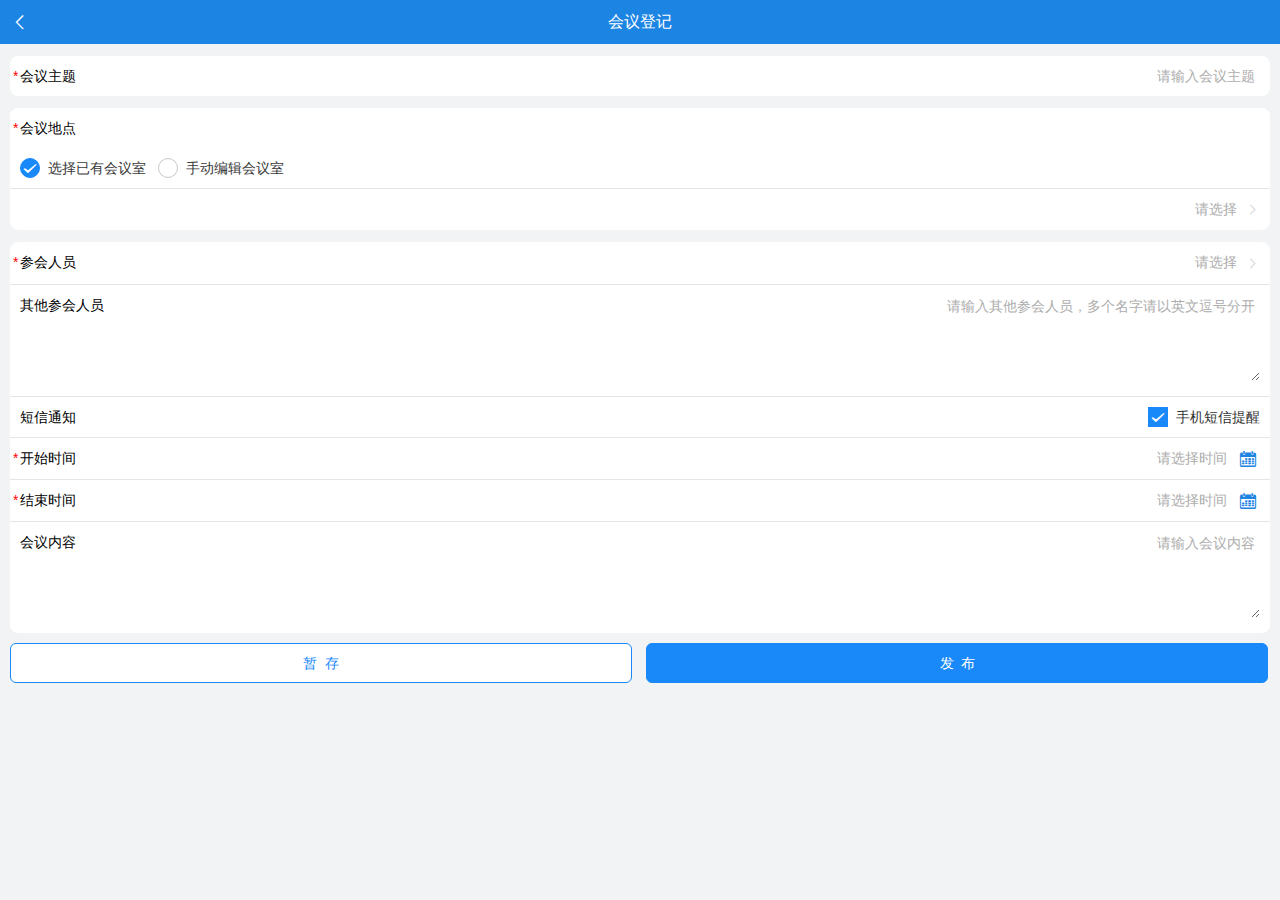
==== index.html @ 4b7d4f48 "." ====
<!DOCTYPE html>
<html lang="en" dir="ltr">

<head>
  <meta charset="UTF-8">
  <title>会议登记</title>
  <meta name="viewport" content="viewport-fit=cover, width=device-width, initial-scale=1.0, minimum-scale=1.0, maximum-scale=1.0, user-scalable=no">
  <meta name="format-detection" content="telephone=no">
  <meta name="msapplication-tap-highlight" content="no">
  <meta name="theme-color" content="#4e8ef7">
  <script type="text/javascript" src="js/jquery-3.1.1.min.js"></script>
  <script type="text/javascript" src="js/vue.js"></script>
  <script type="text/javascript" src="js/vant.min.js"></script>
  <script type="text/javascript" src="js/components.js"></script>
  <link rel="stylesheet" href="css/vant.css" />
  <link rel="stylesheet" href="css/main.css">
  <link rel="stylesheet" href="css/app.css">
  <link rel="stylesheet" href="css/iconfont.css">
  <link rel="stylesheet" href="css/components.css">
</head>

<body>
  <div id="page1">
    <div class="header">
      <div class="nav">
        <div class="nav_btn">
          <span class="iconfont icon-left"></span>
        </div>
        <span>会议登记</span>
      </div>
    </div>
    <div class="content" v-bind:style="{ height: contentHeight }">
      <div class="card">
        <div class="form_item">
          <div class="form_label require">
            <span>会议主题</span>
          </div>
          <div class="form_cot">
            <input v-model="form.title" placeholder="请输入会议主题">
          </div>
        </div>
      </div>
      <div class="card">
        <div class="form_item big">
          <div class="form_label require">
            <span>会议地点</span>
          </div>
          <div class="form_cot">
            <van-radio-group v-model="form.addressType" direction="horizontal">
              <van-radio name="old">选择已有会议室</van-radio>
              <van-radio name="new">手动编辑会议室</van-radio>
            </van-radio-group>
          </div>
        </div>
        <div class="form_item">
          <div class="form_label"></div>
          <div class="form_cot" v-if="form.addressType=='old'">
            <my-select v-model="form.addresss" showicon="true" :options="addresss"></my-select>
          </div>
          <div class="form_cot" v-if="form.addressType=='new'">
            <input v-model="form.addresss" placeholder="请编写会议地点">
          </div>
        </div>
      </div>
      <div class="card">
        <div class="form_item">
          <div class="form_label require">
            <span>参会人员</span>
          </div>
          <div class="form_cot">
            <my-select v-model="form.userlist" showicon="true" multiple="true" :options="users"></my-select>
          </div>
        </div>
        <div class="form_item">
          <div class="form_label">
            <span>其他参会人员</span>
          </div>
          <div class="form_cot">
            <textarea rows="4" placeholder="请输入其他参会人员，多个名字请以英文逗号分开"></textarea>
          </div>
        </div>
        <div class="form_item">
          <div class="form_label">
            <span>短信通知</span>
          </div>
          <div class="form_cot">
            <van-checkbox v-model="form.duanxin" shape="square">手机短信提醒</van-checkbox>
          </div>
        </div>
        <div class="form_item">
          <div class="form_label require">
            <span>开始时间</span>
          </div>
          <div class="form_cot">
            <my-date v-model="form.startTime" :type="'datetime'" showicon="true"></my-date>
          </div>
        </div>
        <div class="form_item">
          <div class="form_label require">
            <span>结束时间</span>
          </div>
          <div class="form_cot">
            <my-date v-model="form.endTime" :type="'datetime'" showicon="true"></my-date>
          </div>
        </div>
        <div class="form_item">
          <div class="form_label">
            <span>会议内容</span>
          </div>
          <div class="form_cot">
            <textarea rows="4" placeholder="请输入会议内容"></textarea>
          </div>
        </div>
      </div>
      <div class="btns_area">
        <van-button plain type="info">暂&nbsp;&nbsp;存</van-button>
        <van-button type="info">发&nbsp;&nbsp;布</van-button>
      </div>
    </div>
  </div>
</body>

</html>
<script>
  var vm = new Vue({
    el: '#page1',
    data: {
      users: [{ label: '马六', value: 4 }, { label: '王五', value: 3 }, { label: '张三', value: 1 }, { label: '李四', value: 2 }],
      addresss: ['会议室1', '会议室2', '会议室3', '会议室4'],
      showTime: false,
      showUser: false,
      timeSelect: '',
      form: {
        title: '',
        showUser: false,
        addressType: 'old',
        addresss: '',
        userlist: '',
        duanxin: true,
        startTime: null,
        endTime: null
      },
      contentHeight: 'auto'
    },
    created: function () {
      setTimeout(() => {
        this.setContentHeight();
      }, 0);
    },
    mounted: function () {
      var inst = this;
      window.onresize = function () {
        inst.setContentHeight();
      }
    },
    methods: {
      setContentHeight: function () { // 设置滑动高度
        var h = $('.header').height();
        this.contentHeight = (document.documentElement.clientHeight - h) + 'px';
      }
    }
  })
</script>

<style scoped>
</style>
---- css/vant.css ----
html{-webkit-tap-highlight-color:transparent}body{margin:0;font-family:-apple-system,BlinkMacSystemFont,'Helvetica Neue',Helvetica,Segoe UI,Arial,Roboto,'PingFang SC',miui,'Hiragino Sans GB','Microsoft Yahei',sans-serif}a{text-decoration:none}button,input,textarea{color:inherit;font:inherit}[class*=van-]:focus,a:focus,button:focus,input:focus,textarea:focus{outline:0}ol,ul{margin:0;padding:0;list-style:none}.van-ellipsis{overflow:hidden;white-space:nowrap;text-overflow:ellipsis}.van-multi-ellipsis--l2{display:-webkit-box;overflow:hidden;text-overflow:ellipsis;-webkit-line-clamp:2;-webkit-box-orient:vertical}.van-multi-ellipsis--l3{display:-webkit-box;overflow:hidden;text-overflow:ellipsis;-webkit-line-clamp:3;-webkit-box-orient:vertical}.van-clearfix::after{display:table;clear:both;content:''}[class*=van-hairline]::after{position:absolute;box-sizing:border-box;content:' ';pointer-events:none;top:-50%;right:-50%;bottom:-50%;left:-50%;border:0 solid #ebedf0;-webkit-transform:scale(.5);transform:scale(.5)}.van-hairline,.van-hairline--bottom,.van-hairline--left,.van-hairline--right,.van-hairline--surround,.van-hairline--top,.van-hairline--top-bottom{position:relative}.van-hairline--top::after{border-top-width:1px}.van-hairline--left::after{border-left-width:1px}.van-hairline--right::after{border-right-width:1px}.van-hairline--bottom::after{border-bottom-width:1px}.van-hairline--top-bottom::after,.van-hairline-unset--top-bottom::after{border-width:1px 0}.van-hairline--surround::after{border-width:1px}@-webkit-keyframes van-slide-up-enter{from{-webkit-transform:translate3d(0,100%,0);transform:translate3d(0,100%,0)}}@keyframes van-slide-up-enter{from{-webkit-transform:translate3d(0,100%,0);transform:translate3d(0,100%,0)}}@-webkit-keyframes van-slide-up-leave{to{-webkit-transform:translate3d(0,100%,0);transform:translate3d(0,100%,0)}}@keyframes van-slide-up-leave{to{-webkit-transform:translate3d(0,100%,0);transform:translate3d(0,100%,0)}}@-webkit-keyframes van-slide-down-enter{from{-webkit-transform:translate3d(0,-100%,0);transform:translate3d(0,-100%,0)}}@keyframes van-slide-down-enter{from{-webkit-transform:translate3d(0,-100%,0);transform:translate3d(0,-100%,0)}}@-webkit-keyframes van-slide-down-leave{to{-webkit-transform:translate3d(0,-100%,0);transform:translate3d(0,-100%,0)}}@keyframes van-slide-down-leave{to{-webkit-transform:translate3d(0,-100%,0);transform:translate3d(0,-100%,0)}}@-webkit-keyframes van-slide-left-enter{from{-webkit-transform:translate3d(-100%,0,0);transform:translate3d(-100%,0,0)}}@keyframes van-slide-left-enter{from{-webkit-transform:translate3d(-100%,0,0);transform:translate3d(-100%,0,0)}}@-webkit-keyframes van-slide-left-leave{to{-webkit-transform:translate3d(-100%,0,0);transform:translate3d(-100%,0,0)}}@keyframes van-slide-left-leave{to{-webkit-transform:translate3d(-100%,0,0);transform:translate3d(-100%,0,0)}}@-webkit-keyframes van-slide-right-enter{from{-webkit-transform:translate3d(100%,0,0);transform:translate3d(100%,0,0)}}@keyframes van-slide-right-enter{from{-webkit-transform:translate3d(100%,0,0);transform:translate3d(100%,0,0)}}@-webkit-keyframes van-slide-right-leave{to{-webkit-transform:translate3d(100%,0,0);transform:translate3d(100%,0,0)}}@keyframes van-slide-right-leave{to{-webkit-transform:translate3d(100%,0,0);transform:translate3d(100%,0,0)}}@-webkit-keyframes van-fade-in{from{opacity:0}to{opacity:1}}@keyframes van-fade-in{from{opacity:0}to{opacity:1}}@-webkit-keyframes van-fade-out{from{opacity:1}to{opacity:0}}@keyframes van-fade-out{from{opacity:1}to{opacity:0}}@-webkit-keyframes van-rotate{from{-webkit-transform:rotate(0);transform:rotate(0)}to{-webkit-transform:rotate(360deg);transform:rotate(360deg)}}@keyframes van-rotate{from{-webkit-transform:rotate(0);transform:rotate(0)}to{-webkit-transform:rotate(360deg);transform:rotate(360deg)}}.van-fade-enter-active{-webkit-animation:.3s van-fade-in both ease-out;animation:.3s van-fade-in both ease-out}.van-fade-leave-active{-webkit-animation:.3s van-fade-out both ease-in;animation:.3s van-fade-out both ease-in}.van-slide-up-enter-active{-webkit-animation:van-slide-up-enter .3s both ease-out;animation:van-slide-up-enter .3s both ease-out}.van-slide-up-leave-active{-webkit-animation:van-slide-up-leave .3s both ease-in;animation:van-slide-up-leave .3s both ease-in}.van-slide-down-enter-active{-webkit-animation:van-slide-down-enter .3s both ease-out;animation:van-slide-down-enter .3s both ease-out}.van-slide-down-leave-active{-webkit-animation:van-slide-down-leave .3s both ease-in;animation:van-slide-down-leave .3s both ease-in}.van-slide-left-enter-active{-webkit-animation:van-slide-left-enter .3s both ease-out;animation:van-slide-left-enter .3s both ease-out}.van-slide-left-leave-active{-webkit-animation:van-slide-left-leave .3s both ease-in;animation:van-slide-left-leave .3s both ease-in}.van-slide-right-enter-active{-webkit-animation:van-slide-right-enter .3s both ease-out;animation:van-slide-right-enter .3s both ease-out}.van-slide-right-leave-active{-webkit-animation:van-slide-right-leave .3s both ease-in;animation:van-slide-right-leave .3s both ease-in}.van-overlay{position:fixed;top:0;left:0;z-index:1;width:100%;height:100%;background-color:rgba(0,0,0,.7)}.van-info{position:absolute;top:0;right:0;box-sizing:border-box;min-width:16px;padding:0 3px;color:#fff;font-weight:500;font-size:12px;font-family:-apple-system-font,Helvetica Neue,Arial,sans-serif;line-height:1.2;text-align:center;background-color:#ee0a24;border:1px solid #fff;border-radius:16px;-webkit-transform:translate(50%,-50%);transform:translate(50%,-50%);-webkit-transform-origin:100%;transform-origin:100%}.van-info--dot{width:8px;min-width:0;height:8px;background-color:#ee0a24;border-radius:100%}.van-sidebar-item{position:relative;display:block;box-sizing:border-box;padding:20px 12px;overflow:hidden;color:#323233;font-size:14px;line-height:20px;background-color:#f7f8fa;cursor:pointer;-webkit-user-select:none;user-select:none}.van-sidebar-item:active{background-color:#f2f3f5}.van-sidebar-item__text{position:relative;display:inline-block;word-break:break-all}.van-sidebar-item:not(:last-child)::after{border-bottom-width:1px}.van-sidebar-item--select{color:#323233;font-weight:500}.van-sidebar-item--select,.van-sidebar-item--select:active{background-color:#fff}.van-sidebar-item--select::before{position:absolute;top:50%;left:0;width:4px;height:16px;background-color:#ee0a24;-webkit-transform:translateY(-50%);transform:translateY(-50%);content:''}.van-sidebar-item--disabled{color:#c8c9cc;cursor:not-allowed}.van-sidebar-item--disabled:active{background-color:#f7f8fa}@font-face{font-weight:400;font-family:vant-icon;font-style:normal;font-display:auto;src:url([data-uri]) format('woff2'),url(https://img.yzcdn.cn/vant/vant-icon-84f687.woff) format('woff'),url(https://img.yzcdn.cn/vant/vant-icon-84f687.ttf) format('truetype')}.van-icon{position:relative;display:inline-block;font:normal normal normal 14px/1 vant-icon;font-size:inherit;text-rendering:auto;-webkit-font-smoothing:antialiased}.van-icon::before{display:inline-block}.van-icon-add-o::before{content:'\F000'}.van-icon-add-square::before{content:'\F001'}.van-icon-add::before{content:'\F002'}.van-icon-after-sale::before{content:'\F003'}.van-icon-aim::before{content:'\F004'}.van-icon-alipay::before{content:'\F005'}.van-icon-apps-o::before{content:'\F006'}.van-icon-arrow-down::before{content:'\F007'}.van-icon-arrow-left::before{content:'\F008'}.van-icon-arrow-up::before{content:'\F009'}.van-icon-arrow::before{content:'\F00A'}.van-icon-ascending::before{content:'\F00B'}.van-icon-audio::before{content:'\F00C'}.van-icon-award-o::before{content:'\F00D'}.van-icon-award::before{content:'\F00E'}.van-icon-back-top::before{content:'\F0E6'}.van-icon-bag-o::before{content:'\F00F'}.van-icon-bag::before{content:'\F010'}.van-icon-balance-list-o::before{content:'\F011'}.van-icon-balance-list::before{content:'\F012'}.van-icon-balance-o::before{content:'\F013'}.van-icon-balance-pay::before{content:'\F014'}.van-icon-bar-chart-o::before{content:'\F015'}.van-icon-bars::before{content:'\F016'}.van-icon-bell::before{content:'\F017'}.van-icon-bill-o::before{content:'\F018'}.van-icon-bill::before{content:'\F019'}.van-icon-birthday-cake-o::before{content:'\F01A'}.van-icon-bookmark-o::before{content:'\F01B'}.van-icon-bookmark::before{content:'\F01C'}.van-icon-browsing-history-o::before{content:'\F01D'}.van-icon-browsing-history::before{content:'\F01E'}.van-icon-brush-o::before{content:'\F01F'}.van-icon-bulb-o::before{content:'\F020'}.van-icon-bullhorn-o::before{content:'\F021'}.van-icon-calendar-o::before{content:'\F022'}.van-icon-card::before{content:'\F023'}.van-icon-cart-circle-o::before{content:'\F024'}.van-icon-cart-circle::before{content:'\F025'}.van-icon-cart-o::before{content:'\F026'}.van-icon-cart::before{content:'\F027'}.van-icon-cash-back-record::before{content:'\F028'}.van-icon-cash-on-deliver::before{content:'\F029'}.van-icon-cashier-o::before{content:'\F02A'}.van-icon-certificate::before{content:'\F02B'}.van-icon-chart-trending-o::before{content:'\F02C'}.van-icon-chat-o::before{content:'\F02D'}.van-icon-chat::before{content:'\F02E'}.van-icon-checked::before{content:'\F02F'}.van-icon-circle::before{content:'\F030'}.van-icon-clear::before{content:'\F031'}.van-icon-clock-o::before{content:'\F032'}.van-icon-clock::before{content:'\F033'}.van-icon-close::before{content:'\F034'}.van-icon-closed-eye::before{content:'\F035'}.van-icon-cluster-o::before{content:'\F036'}.van-icon-cluster::before{content:'\F037'}.van-icon-column::before{content:'\F038'}.van-icon-comment-circle-o::before{content:'\F039'}.van-icon-comment-circle::before{content:'\F03A'}.van-icon-comment-o::before{content:'\F03B'}.van-icon-comment::before{content:'\F03C'}.van-icon-completed::before{content:'\F03D'}.van-icon-contact::before{content:'\F03E'}.van-icon-coupon-o::before{content:'\F03F'}.van-icon-coupon::before{content:'\F040'}.van-icon-credit-pay::before{content:'\F041'}.van-icon-cross::before{content:'\F042'}.van-icon-debit-pay::before{content:'\F043'}.van-icon-delete-o::before{content:'\F0E9'}.van-icon-delete::before{content:'\F044'}.van-icon-descending::before{content:'\F045'}.van-icon-description::before{content:'\F046'}.van-icon-desktop-o::before{content:'\F047'}.van-icon-diamond-o::before{content:'\F048'}.van-icon-diamond::before{content:'\F049'}.van-icon-discount::before{content:'\F04A'}.van-icon-down::before{content:'\F04B'}.van-icon-ecard-pay::before{content:'\F04C'}.van-icon-edit::before{content:'\F04D'}.van-icon-ellipsis::before{content:'\F04E'}.van-icon-empty::before{content:'\F04F'}.van-icon-enlarge::before{content:'\F0E4'}.van-icon-envelop-o::before{content:'\F050'}.van-icon-exchange::before{content:'\F051'}.van-icon-expand-o::before{content:'\F052'}.van-icon-expand::before{content:'\F053'}.van-icon-eye-o::before{content:'\F054'}.van-icon-eye::before{content:'\F055'}.van-icon-fail::before{content:'\F056'}.van-icon-failure::before{content:'\F057'}.van-icon-filter-o::before{content:'\F058'}.van-icon-fire-o::before{content:'\F059'}.van-icon-fire::before{content:'\F05A'}.van-icon-flag-o::before{content:'\F05B'}.van-icon-flower-o::before{content:'\F05C'}.van-icon-font-o::before{content:'\F0EC'}.van-icon-font::before{content:'\F0EB'}.van-icon-free-postage::before{content:'\F05D'}.van-icon-friends-o::before{content:'\F05E'}.van-icon-friends::before{content:'\F05F'}.van-icon-gem-o::before{content:'\F060'}.van-icon-gem::before{content:'\F061'}.van-icon-gift-card-o::before{content:'\F062'}.van-icon-gift-card::before{content:'\F063'}.van-icon-gift-o::before{content:'\F064'}.van-icon-gift::before{content:'\F065'}.van-icon-gold-coin-o::before{content:'\F066'}.van-icon-gold-coin::before{content:'\F067'}.van-icon-good-job-o::before{content:'\F068'}.van-icon-good-job::before{content:'\F069'}.van-icon-goods-collect-o::before{content:'\F06A'}.van-icon-goods-collect::before{content:'\F06B'}.van-icon-graphic::before{content:'\F06C'}.van-icon-home-o::before{content:'\F06D'}.van-icon-hot-o::before{content:'\F06E'}.van-icon-hot-sale-o::before{content:'\F06F'}.van-icon-hot-sale::before{content:'\F070'}.van-icon-hot::before{content:'\F071'}.van-icon-hotel-o::before{content:'\F072'}.van-icon-idcard::before{content:'\F073'}.van-icon-info-o::before{content:'\F074'}.van-icon-info::before{content:'\F075'}.van-icon-invition::before{content:'\F076'}.van-icon-label-o::before{content:'\F077'}.van-icon-label::before{content:'\F078'}.van-icon-like-o::before{content:'\F079'}.van-icon-like::before{content:'\F07A'}.van-icon-live::before{content:'\F07B'}.van-icon-location-o::before{content:'\F07C'}.van-icon-location::before{content:'\F07D'}.van-icon-lock::before{content:'\F07E'}.van-icon-logistics::before{content:'\F07F'}.van-icon-manager-o::before{content:'\F080'}.van-icon-manager::before{content:'\F081'}.van-icon-map-marked::before{content:'\F082'}.van-icon-medal-o::before{content:'\F083'}.van-icon-medal::before{content:'\F084'}.van-icon-minus::before{content:'\F0E8'}.van-icon-more-o::before{content:'\F085'}.van-icon-more::before{content:'\F086'}.van-icon-music-o::before{content:'\F087'}.van-icon-music::before{content:'\F088'}.van-icon-new-arrival-o::before{content:'\F089'}.van-icon-new-arrival::before{content:'\F08A'}.van-icon-new-o::before{content:'\F08B'}.van-icon-new::before{content:'\F08C'}.van-icon-newspaper-o::before{content:'\F08D'}.van-icon-notes-o::before{content:'\F08E'}.van-icon-orders-o::before{content:'\F08F'}.van-icon-other-pay::before{content:'\F090'}.van-icon-paid::before{content:'\F091'}.van-icon-passed::before{content:'\F092'}.van-icon-pause-circle-o::before{content:'\F093'}.van-icon-pause-circle::before{content:'\F094'}.van-icon-pause::before{content:'\F095'}.van-icon-peer-pay::before{content:'\F096'}.van-icon-pending-payment::before{content:'\F097'}.van-icon-phone-circle-o::before{content:'\F098'}.van-icon-phone-circle::before{content:'\F099'}.van-icon-phone-o::before{content:'\F09A'}.van-icon-phone::before{content:'\F09B'}.van-icon-photo-fail::before{content:'\F0E5'}.van-icon-photo-o::before{content:'\F09C'}.van-icon-photo::before{content:'\F09D'}.van-icon-photograph::before{content:'\F09E'}.van-icon-play-circle-o::before{content:'\F09F'}.van-icon-play-circle::before{content:'\F0A0'}.van-icon-play::before{content:'\F0A1'}.van-icon-plus::before{content:'\F0A2'}.van-icon-point-gift-o::before{content:'\F0A3'}.van-icon-point-gift::before{content:'\F0A4'}.van-icon-points::before{content:'\F0A5'}.van-icon-printer::before{content:'\F0A6'}.van-icon-qr-invalid::before{content:'\F0A7'}.van-icon-qr::before{content:'\F0A8'}.van-icon-question-o::before{content:'\F0A9'}.van-icon-question::before{content:'\F0AA'}.van-icon-records::before{content:'\F0AB'}.van-icon-refund-o::before{content:'\F0AC'}.van-icon-replay::before{content:'\F0AD'}.van-icon-revoke::before{content:'\F0ED'}.van-icon-scan::before{content:'\F0AE'}.van-icon-search::before{content:'\F0AF'}.van-icon-send-gift-o::before{content:'\F0B0'}.van-icon-send-gift::before{content:'\F0B1'}.van-icon-service-o::before{content:'\F0B2'}.van-icon-service::before{content:'\F0B3'}.van-icon-setting-o::before{content:'\F0B4'}.van-icon-setting::before{content:'\F0B5'}.van-icon-share-o::before{content:'\F0E7'}.van-icon-share::before{content:'\F0B6'}.van-icon-shop-collect-o::before{content:'\F0B7'}.van-icon-shop-collect::before{content:'\F0B8'}.van-icon-shop-o::before{content:'\F0B9'}.van-icon-shop::before{content:'\F0BA'}.van-icon-shopping-cart-o::before{content:'\F0BB'}.van-icon-shopping-cart::before{content:'\F0BC'}.van-icon-shrink::before{content:'\F0BD'}.van-icon-sign::before{content:'\F0BE'}.van-icon-smile-comment-o::before{content:'\F0BF'}.van-icon-smile-comment::before{content:'\F0C0'}.van-icon-smile-o::before{content:'\F0C1'}.van-icon-smile::before{content:'\F0C2'}.van-icon-sort::before{content:'\F0EA'}.van-icon-star-o::before{content:'\F0C3'}.van-icon-star::before{content:'\F0C4'}.van-icon-stop-circle-o::before{content:'\F0C5'}.van-icon-stop-circle::before{content:'\F0C6'}.van-icon-stop::before{content:'\F0C7'}.van-icon-success::before{content:'\F0C8'}.van-icon-thumb-circle-o::before{content:'\F0C9'}.van-icon-thumb-circle::before{content:'\F0CA'}.van-icon-todo-list-o::before{content:'\F0CB'}.van-icon-todo-list::before{content:'\F0CC'}.van-icon-tosend::before{content:'\F0CD'}.van-icon-tv-o::before{content:'\F0CE'}.van-icon-umbrella-circle::before{content:'\F0CF'}.van-icon-underway-o::before{content:'\F0D0'}.van-icon-underway::before{content:'\F0D1'}.van-icon-upgrade::before{content:'\F0D2'}.van-icon-user-circle-o::before{content:'\F0D3'}.van-icon-user-o::before{content:'\F0D4'}.van-icon-video-o::before{content:'\F0D5'}.van-icon-video::before{content:'\F0D6'}.van-icon-vip-card-o::before{content:'\F0D7'}.van-icon-vip-card::before{content:'\F0D8'}.van-icon-volume-o::before{content:'\F0D9'}.van-icon-volume::before{content:'\F0DA'}.van-icon-wap-home-o::before{content:'\F0DB'}.van-icon-wap-home::before{content:'\F0DC'}.van-icon-wap-nav::before{content:'\F0DD'}.van-icon-warn-o::before{content:'\F0DE'}.van-icon-warning-o::before{content:'\F0DF'}.van-icon-warning::before{content:'\F0E0'}.van-icon-weapp-nav::before{content:'\F0E1'}.van-icon-wechat::before{content:'\F0E2'}.van-icon-youzan-shield::before{content:'\F0E3'}.van-icon__image{width:1em;height:1em;object-fit:contain}.van-tabbar-item{display:-webkit-box;display:-webkit-flex;display:flex;-webkit-box-flex:1;-webkit-flex:1;flex:1;-webkit-box-orient:vertical;-webkit-box-direction:normal;-webkit-flex-direction:column;flex-direction:column;-webkit-box-align:center;-webkit-align-items:center;align-items:center;-webkit-box-pack:center;-webkit-justify-content:center;justify-content:center;color:#646566;font-size:12px;line-height:1;cursor:pointer}.van-tabbar-item__icon{position:relative;margin-bottom:4px;font-size:22px}.van-tabbar-item__icon .van-icon{display:block}.van-tabbar-item__icon img{display:block;height:20px}.van-tabbar-item--active{color:#1989fa;background-color:#fff}.van-tabbar-item .van-info{margin-top:4px}.van-step{position:relative;-webkit-box-flex:1;-webkit-flex:1;flex:1;color:#969799;font-size:14px}.van-step__circle{display:block;width:5px;height:5px;background-color:#969799;border-radius:50%}.van-step__line{position:absolute;background-color:#ebedf0;-webkit-transition:background-color .3s;transition:background-color .3s}.van-step--horizontal{float:left}.van-step--horizontal:first-child .van-step__title{margin-left:0;-webkit-transform:none;transform:none}.van-step--horizontal:last-child{position:absolute;right:1px;width:auto}.van-step--horizontal:last-child .van-step__title{margin-left:0;-webkit-transform:none;transform:none}.van-step--horizontal:last-child .van-step__circle-container{right:-9px;left:auto}.van-step--horizontal .van-step__circle-container{position:absolute;top:30px;left:-8px;z-index:1;padding:0 8px;background-color:#fff;-webkit-transform:translateY(-50%);transform:translateY(-50%)}.van-step--horizontal .van-step__title{display:inline-block;margin-left:3px;font-size:12px;-webkit-transform:translateX(-50%);transform:translateX(-50%)}@media (max-width:321px){.van-step--horizontal .van-step__title{font-size:11px}}.van-step--horizontal .van-step__line{top:30px;left:0;width:100%;height:1px}.van-step--horizontal .van-step__icon{display:block;font-size:12px}.van-step--horizontal .van-step--process{color:#323233}.van-step--vertical{display:block;float:none;padding:10px 10px 10px 0;line-height:18px}.van-step--vertical:not(:last-child)::after{border-bottom-width:1px}.van-step--vertical:first-child::before{position:absolute;top:0;left:-15px;z-index:1;width:1px;height:20px;background-color:#fff;content:''}.van-step--vertical .van-step__circle-container{position:absolute;top:19px;left:-15px;z-index:2;font-size:12px;line-height:1;-webkit-transform:translate(-50%,-50%);transform:translate(-50%,-50%)}.van-step--vertical .van-step__line{top:16px;left:-15px;width:1px;height:100%}.van-step:last-child .van-step__line{width:0}.van-step--finish{color:#323233}.van-step--finish .van-step__circle,.van-step--finish .van-step__line{background-color:#07c160}.van-step__icon,.van-step__title{-webkit-transition:color .3s;transition:color .3s}.van-step__icon--active,.van-step__title--active{color:#07c160}.van-rate{display:-webkit-inline-box;display:-webkit-inline-flex;display:inline-flex;cursor:pointer;-webkit-user-select:none;user-select:none}.van-rate__item{position:relative}.van-rate__item:not(:last-child){padding-right:4px}.van-rate__icon{display:block;width:1em;color:#c8c9cc;font-size:20px}.van-rate__icon--half{position:absolute;top:0;left:0;width:.5em;overflow:hidden}.van-rate__icon--full{color:#ee0a24}.van-rate__icon--disabled{color:#c8c9cc}.van-rate--disabled{cursor:not-allowed}.van-rate--readonly{cursor:default}.van-notice-bar{position:relative;display:-webkit-box;display:-webkit-flex;display:flex;-webkit-box-align:center;-webkit-align-items:center;align-items:center;height:40px;padding:0 16px;color:#ed6a0c;font-size:14px;line-height:24px;background-color:#fffbe8}.van-notice-bar__left-icon,.van-notice-bar__right-icon{min-width:24px;font-size:16px}.van-notice-bar__right-icon{text-align:right;cursor:pointer}.van-notice-bar__wrap{position:relative;display:-webkit-box;display:-webkit-flex;display:flex;-webkit-box-flex:1;-webkit-flex:1;flex:1;-webkit-box-align:center;-webkit-align-items:center;align-items:center;height:100%;overflow:hidden}.van-notice-bar__content{position:absolute;white-space:nowrap;-webkit-transition-timing-function:linear;transition-timing-function:linear}.van-notice-bar__content.van-ellipsis{max-width:100%}.van-notice-bar--wrapable{height:auto;padding:8px 16px}.van-notice-bar--wrapable .van-notice-bar__wrap{height:auto}.van-notice-bar--wrapable .van-notice-bar__content{position:relative;white-space:normal;word-wrap:break-word}.van-nav-bar{position:relative;z-index:1;line-height:22px;text-align:center;background-color:#fff;-webkit-user-select:none;user-select:none}.van-nav-bar--fixed{position:fixed;top:0;left:0;width:100%}.van-nav-bar--safe-area-inset-top{padding-top:constant(safe-area-inset-top);padding-top:env(safe-area-inset-top)}.van-nav-bar .van-icon{color:#1989fa}.van-nav-bar__content{position:relative;display:-webkit-box;display:-webkit-flex;display:flex;-webkit-box-align:center;-webkit-align-items:center;align-items:center;height:46px}.van-nav-bar__arrow{margin-right:4px;font-size:16px}.van-nav-bar__title{max-width:60%;margin:0 auto;color:#323233;font-weight:500;font-size:16px}.van-nav-bar__left,.van-nav-bar__right{position:absolute;top:0;bottom:0;display:-webkit-box;display:-webkit-flex;display:flex;-webkit-box-align:center;-webkit-align-items:center;align-items:center;padding:0 16px;font-size:14px;cursor:pointer}.van-nav-bar__left:active,.van-nav-bar__right:active{opacity:.7}.van-nav-bar__left{left:0}.van-nav-bar__right{right:0}.van-nav-bar__text{color:#1989fa}.van-grid-item{position:relative;box-sizing:border-box}.van-grid-item--square{height:0}.van-grid-item__icon{font-size:28px}.van-grid-item__icon-wrapper{position:relative}.van-grid-item__text{color:#646566;font-size:12px;line-height:1.5;word-break:break-all}.van-grid-item__icon+.van-grid-item__text{margin-top:8px}.van-grid-item__content{display:-webkit-box;display:-webkit-flex;display:flex;-webkit-box-orient:vertical;-webkit-box-direction:normal;-webkit-flex-direction:column;flex-direction:column;box-sizing:border-box;height:100%;padding:16px 8px;background-color:#fff}.van-grid-item__content::after{z-index:1;border-width:0 1px 1px 0}.van-grid-item__content--square{position:absolute;top:0;right:0;left:0}.van-grid-item__content--center{-webkit-box-align:center;-webkit-align-items:center;align-items:center;-webkit-box-pack:center;-webkit-justify-content:center;justify-content:center}.van-grid-item__content--horizontal{-webkit-box-orient:horizontal;-webkit-box-direction:normal;-webkit-flex-direction:row;flex-direction:row}.van-grid-item__content--horizontal .van-grid-item__icon+.van-grid-item__text{margin-top:0;margin-left:8px}.van-grid-item__content--surround::after{border-width:1px}.van-grid-item__content--clickable{cursor:pointer}.van-grid-item__content--clickable:active{background-color:#f2f3f5}.van-goods-action-icon{display:-webkit-box;display:-webkit-flex;display:flex;-webkit-box-orient:vertical;-webkit-box-direction:normal;-webkit-flex-direction:column;flex-direction:column;-webkit-box-pack:center;-webkit-justify-content:center;justify-content:center;min-width:48px;height:100%;color:#646566;font-size:10px;line-height:1;text-align:center;background-color:#fff;cursor:pointer}.van-goods-action-icon:active{background-color:#f2f3f5}.van-goods-action-icon__icon{position:relative;width:1em;margin:0 auto 5px;color:#323233;font-size:18px}.van-checkbox{display:-webkit-box;display:-webkit-flex;display:flex;-webkit-box-align:center;-webkit-align-items:center;align-items:center;overflow:hidden;cursor:pointer;-webkit-user-select:none;user-select:none}.van-checkbox--disabled{cursor:not-allowed}.van-checkbox--label-disabled{cursor:default}.van-checkbox--horizontal{margin-right:12px}.van-checkbox__icon{-webkit-box-flex:0;-webkit-flex:none;flex:none;height:1em;font-size:20px;line-height:1em;cursor:pointer}.van-checkbox__icon .van-icon{display:block;box-sizing:border-box;width:1.25em;height:1.25em;color:transparent;font-size:.8em;line-height:1.25;text-align:center;border:1px solid #c8c9cc;-webkit-transition-duration:.2s;transition-duration:.2s;-webkit-transition-property:color,border-color,background-color;transition-property:color,border-color,background-color}.van-checkbox__icon--round .van-icon{border-radius:100%}.van-checkbox__icon--checked .van-icon{color:#fff;background-color:#1989fa;border-color:#1989fa}.van-checkbox__icon--disabled{cursor:not-allowed}.van-checkbox__icon--disabled .van-icon{background-color:#ebedf0;border-color:#c8c9cc}.van-checkbox__icon--disabled.van-checkbox__icon--checked .van-icon{color:#c8c9cc}.van-checkbox__label{margin-left:8px;color:#323233;line-height:20px}.van-checkbox__label--left{margin:0 8px 0 0}.van-checkbox__label--disabled{color:#c8c9cc}.van-coupon{margin:0 12px 12px;overflow:hidden;background-color:#fff;border-radius:8px;box-shadow:0 0 4px rgba(0,0,0,.1)}.van-coupon:active{background-color:#f2f3f5}.van-coupon__content{display:-webkit-box;display:-webkit-flex;display:flex;-webkit-box-align:center;-webkit-align-items:center;align-items:center;box-sizing:border-box;min-height:84px;padding:14px 0;color:#323233}.van-coupon__head{position:relative;min-width:96px;padding:0 8px;color:#ee0a24;text-align:center}.van-coupon__amount,.van-coupon__condition,.van-coupon__name,.van-coupon__valid{overflow:hidden;white-space:nowrap;text-overflow:ellipsis}.van-coupon__amount{margin-bottom:6px;font-weight:500;font-size:30px;overflow:hidden;white-space:nowrap;text-overflow:ellipsis}.van-coupon__amount span{font-weight:400;font-size:40%}.van-coupon__amount span:not(:empty){margin-left:2px}.van-coupon__condition{font-size:12px;line-height:16px;white-space:pre-wrap}.van-coupon__body{position:relative;-webkit-box-flex:1;-webkit-flex:1;flex:1;border-radius:0 8px 8px 0}.van-coupon__name{margin-bottom:10px;font-weight:700;font-size:14px;line-height:20px}.van-coupon__valid{font-size:12px}.van-coupon__corner{position:absolute;top:0;right:16px;bottom:0}.van-coupon__description{padding:8px 16px;font-size:12px;border-top:1px dashed #ebedf0}.van-coupon--disabled:active{background-color:#fff}.van-coupon--disabled .van-coupon-item__content{height:74px}.van-coupon--disabled .van-coupon__head{color:inherit}.van-image{position:relative;display:inline-block}.van-image--round{overflow:hidden;border-radius:50%}.van-image--round img{border-radius:inherit}.van-image__error,.van-image__img,.van-image__loading{display:block;width:100%;height:100%}.van-image__error,.van-image__loading{position:absolute;top:0;left:0;display:-webkit-box;display:-webkit-flex;display:flex;-webkit-box-orient:vertical;-webkit-box-direction:normal;-webkit-flex-direction:column;flex-direction:column;-webkit-box-align:center;-webkit-align-items:center;align-items:center;-webkit-box-pack:center;-webkit-justify-content:center;justify-content:center;color:#969799;font-size:14px;background-color:#f7f8fa}.van-image__loading-icon{color:#dcdee0;font-size:32px}.van-image__error-icon{color:#dcdee0;font-size:32px}.van-radio{display:-webkit-box;display:-webkit-flex;display:flex;-webkit-box-align:center;-webkit-align-items:center;align-items:center;overflow:hidden;cursor:pointer;-webkit-user-select:none;user-select:none}.van-radio--disabled{cursor:not-allowed}.van-radio--label-disabled{cursor:default}.van-radio--horizontal{margin-right:12px}.van-radio__icon{-webkit-box-flex:0;-webkit-flex:none;flex:none;height:1em;font-size:20px;line-height:1em;cursor:pointer}.van-radio__icon .van-icon{display:block;box-sizing:border-box;width:1.25em;height:1.25em;color:transparent;font-size:.8em;line-height:1.25;text-align:center;border:1px solid #c8c9cc;-webkit-transition-duration:.2s;transition-duration:.2s;-webkit-transition-property:color,border-color,background-color;transition-property:color,border-color,background-color}.van-radio__icon--round .van-icon{border-radius:100%}.van-radio__icon--checked .van-icon{color:#fff;background-color:#1989fa;border-color:#1989fa}.van-radio__icon--disabled{cursor:not-allowed}.van-radio__icon--disabled .van-icon{background-color:#ebedf0;border-color:#c8c9cc}.van-radio__icon--disabled.van-radio__icon--checked .van-icon{color:#c8c9cc}.van-radio__label{margin-left:8px;color:#323233;line-height:20px}.van-radio__label--left{margin:0 8px 0 0}.van-radio__label--disabled{color:#c8c9cc}.van-tag{position:relative;display:-webkit-inline-box;display:-webkit-inline-flex;display:inline-flex;-webkit-box-align:center;-webkit-align-items:center;align-items:center;padding:0 4px;color:#fff;font-size:12px;line-height:16px;border-radius:2px}.van-tag--default{background-color:#969799}.van-tag--default.van-tag--plain{color:#969799}.van-tag--danger{background-color:#ee0a24}.van-tag--danger.van-tag--plain{color:#ee0a24}.van-tag--primary{background-color:#1989fa}.van-tag--primary.van-tag--plain{color:#1989fa}.van-tag--success{background-color:#07c160}.van-tag--success.van-tag--plain{color:#07c160}.van-tag--warning{background-color:#ff976a}.van-tag--warning.van-tag--plain{color:#ff976a}.van-tag--plain{background-color:#fff}.van-tag--plain::before{position:absolute;top:0;right:0;bottom:0;left:0;border:1px solid currentColor;border-radius:inherit;content:'';pointer-events:none}.van-tag--medium{padding:2px 6px}.van-tag--large{padding:4px 8px;font-size:14px;border-radius:4px}.van-tag--mark{border-radius:0 999px 999px 0}.van-tag--mark::after{display:block;width:2px;content:''}.van-tag--round{border-radius:999px}.van-tag__close{margin-left:2px;cursor:pointer}.van-card{position:relative;box-sizing:border-box;padding:8px 16px;color:#323233;font-size:12px;background-color:#fafafa}.van-card:not(:first-child){margin-top:8px}.van-card__header{display:-webkit-box;display:-webkit-flex;display:flex}.van-card__thumb{position:relative;-webkit-box-flex:0;-webkit-flex:none;flex:none;width:88px;height:88px;margin-right:8px}.van-card__thumb img{border-radius:8px}.van-card__content{position:relative;display:-webkit-box;display:-webkit-flex;display:flex;-webkit-box-flex:1;-webkit-flex:1;flex:1;-webkit-box-orient:vertical;-webkit-box-direction:normal;-webkit-flex-direction:column;flex-direction:column;-webkit-box-pack:justify;-webkit-justify-content:space-between;justify-content:space-between;min-width:0;min-height:88px}.van-card__content--centered{-webkit-box-pack:center;-webkit-justify-content:center;justify-content:center}.van-card__desc,.van-card__title{word-wrap:break-word}.van-card__title{max-height:32px;font-weight:500;line-height:16px}.van-card__desc{max-height:20px;color:#646566;line-height:20px}.van-card__bottom{line-height:20px}.van-card__price{display:inline-block;color:#323233;font-weight:500;font-size:12px}.van-card__price-integer{font-size:16px;font-family:Avenir-Heavy,PingFang SC,Helvetica Neue,Arial,sans-serif}.van-card__price-decimal{font-family:Avenir-Heavy,PingFang SC,Helvetica Neue,Arial,sans-serif}.van-card__origin-price{display:inline-block;margin-left:5px;color:#969799;font-size:10px;text-decoration:line-through}.van-card__num{float:right;color:#969799}.van-card__tag{position:absolute;top:2px;left:0}.van-card__footer{-webkit-box-flex:0;-webkit-flex:none;flex:none;text-align:right}.van-card__footer .van-button{margin-left:5px}.van-cell{position:relative;display:-webkit-box;display:-webkit-flex;display:flex;box-sizing:border-box;width:100%;padding:10px 16px;overflow:hidden;color:#323233;font-size:14px;line-height:24px;background-color:#fff}.van-cell::after{position:absolute;box-sizing:border-box;content:' ';pointer-events:none;right:16px;bottom:0;left:16px;border-bottom:1px solid #ebedf0;-webkit-transform:scaleY(.5);transform:scaleY(.5)}.van-cell--borderless::after,.van-cell:last-child::after{display:none}.van-cell__label{margin-top:4px;color:#969799;font-size:12px;line-height:18px}.van-cell__title,.van-cell__value{-webkit-box-flex:1;-webkit-flex:1;flex:1}.van-cell__value{position:relative;overflow:hidden;color:#969799;text-align:right;vertical-align:middle;word-wrap:break-word}.van-cell__value--alone{color:#323233;text-align:left}.van-cell__left-icon,.van-cell__right-icon{height:24px;font-size:16px;line-height:24px}.van-cell__left-icon{margin-right:4px}.van-cell__right-icon{margin-left:4px;color:#969799}.van-cell--clickable{cursor:pointer}.van-cell--clickable:active{background-color:#f2f3f5}.van-cell--required{overflow:visible}.van-cell--required::before{position:absolute;left:8px;color:#ee0a24;font-size:14px;content:'*'}.van-cell--center{-webkit-box-align:center;-webkit-align-items:center;align-items:center}.van-cell--large{padding-top:12px;padding-bottom:12px}.van-cell--large .van-cell__title{font-size:16px}.van-cell--large .van-cell__label{font-size:14px}.van-coupon-cell__value--selected{color:#323233}.van-contact-card{padding:16px}.van-contact-card__value{margin-left:5px;line-height:20px}.van-contact-card--add .van-contact-card__value{line-height:40px}.van-contact-card--add .van-cell__left-icon{color:#1989fa;font-size:40px}.van-contact-card::before{position:absolute;right:0;bottom:0;left:0;height:2px;background:-webkit-repeating-linear-gradient(135deg,#ff6c6c 0,#ff6c6c 20%,transparent 0,transparent 25%,#1989fa 0,#1989fa 45%,transparent 0,transparent 50%);background:repeating-linear-gradient(-45deg,#ff6c6c 0,#ff6c6c 20%,transparent 0,transparent 25%,#1989fa 0,#1989fa 45%,transparent 0,transparent 50%);background-size:80px;content:''}.van-collapse-item{position:relative}.van-collapse-item--border::after{position:absolute;box-sizing:border-box;content:' ';pointer-events:none;top:0;right:16px;left:16px;border-top:1px solid #ebedf0;-webkit-transform:scaleY(.5);transform:scaleY(.5)}.van-collapse-item__title .van-cell__right-icon::before{-webkit-transform:rotate(90deg);transform:rotate(90deg);-webkit-transition:-webkit-transform .3s;transition:-webkit-transform .3s;transition:transform .3s;transition:transform .3s,-webkit-transform .3s}.van-collapse-item__title::after{right:16px;display:none}.van-collapse-item__title--expanded .van-cell__right-icon::before{-webkit-transform:rotate(-90deg);transform:rotate(-90deg)}.van-collapse-item__title--expanded::after{display:block}.van-collapse-item__title--borderless::after{display:none}.van-collapse-item__title--disabled{cursor:not-allowed}.van-collapse-item__title--disabled,.van-collapse-item__title--disabled .van-cell__right-icon{color:#c8c9cc}.van-collapse-item__title--disabled:active{background-color:#fff}.van-collapse-item__wrapper{overflow:hidden;-webkit-transition:height .3s ease-in-out;transition:height .3s ease-in-out;will-change:height}.van-collapse-item__content{padding:12px 16px;color:#969799;font-size:14px;line-height:1.5;background-color:#fff}.van-field__label{-webkit-box-flex:0;-webkit-flex:none;flex:none;box-sizing:border-box;width:6.2em;margin-right:12px;color:#646566;text-align:left;word-wrap:break-word}.van-field__label--center{text-align:center}.van-field__label--right{text-align:right}.van-field--disabled .van-field__label{color:#c8c9cc}.van-field__value{overflow:visible}.van-field__body{display:-webkit-box;display:-webkit-flex;display:flex;-webkit-box-align:center;-webkit-align-items:center;align-items:center}.van-field__control{display:block;box-sizing:border-box;width:100%;min-width:0;margin:0;padding:0;color:#323233;line-height:inherit;text-align:left;background-color:transparent;border:0;resize:none}.van-field__control::-webkit-input-placeholder{color:#c8c9cc}.van-field__control::placeholder{color:#c8c9cc}.van-field__control:disabled{color:#c8c9cc;cursor:not-allowed;opacity:1;-webkit-text-fill-color:#c8c9cc}.van-field__control:read-only{cursor:default}.van-field__control--center{-webkit-box-pack:center;-webkit-justify-content:center;justify-content:center;text-align:center}.van-field__control--right{-webkit-box-pack:end;-webkit-justify-content:flex-end;justify-content:flex-end;text-align:right}.van-field__control--custom{display:-webkit-box;display:-webkit-flex;display:flex;-webkit-box-align:center;-webkit-align-items:center;align-items:center;min-height:24px}.van-field__control[type=date],.van-field__control[type=datetime-local],.van-field__control[type=time]{min-height:24px}.van-field__control[type=search]{-webkit-appearance:none}.van-field__button,.van-field__clear,.van-field__icon,.van-field__right-icon{-webkit-flex-shrink:0;flex-shrink:0}.van-field__clear,.van-field__right-icon{margin-right:-8px;padding:0 8px;line-height:inherit}.van-field__clear{color:#c8c9cc;font-size:16px;cursor:pointer}.van-field__left-icon .van-icon,.van-field__right-icon .van-icon{display:block;font-size:16px;line-height:inherit}.van-field__left-icon{margin-right:4px}.van-field__right-icon{color:#969799}.van-field__button{padding-left:8px}.van-field__error-message{color:#ee0a24;font-size:12px;text-align:left}.van-field__error-message--center{text-align:center}.van-field__error-message--right{text-align:right}.van-field__word-limit{margin-top:4px;color:#646566;font-size:12px;line-height:16px;text-align:right}.van-field--error .van-field__control::-webkit-input-placeholder{color:#ee0a24;-webkit-text-fill-color:currentColor}.van-field--error .van-field__control,.van-field--error .van-field__control::placeholder{color:#ee0a24;-webkit-text-fill-color:currentColor}.van-field--min-height .van-field__control{min-height:60px}.van-search{display:-webkit-box;display:-webkit-flex;display:flex;-webkit-box-align:center;-webkit-align-items:center;align-items:center;box-sizing:border-box;padding:10px 12px;background-color:#fff}.van-search__content{display:-webkit-box;display:-webkit-flex;display:flex;-webkit-box-flex:1;-webkit-flex:1;flex:1;padding-left:12px;background-color:#f7f8fa;border-radius:2px}.van-search__content--round{border-radius:999px}.van-search__label{padding:0 5px;color:#323233;font-size:14px;line-height:34px}.van-search .van-cell{-webkit-box-flex:1;-webkit-flex:1;flex:1;padding:5px 8px 5px 0;background-color:transparent}.van-search .van-cell__left-icon{color:#969799}.van-search--show-action{padding-right:0}.van-search input::-webkit-search-cancel-button,.van-search input::-webkit-search-decoration,.van-search input::-webkit-search-results-button,.van-search input::-webkit-search-results-decoration{display:none}.van-search__action{padding:0 8px;color:#323233;font-size:14px;line-height:34px;cursor:pointer;-webkit-user-select:none;user-select:none}.van-search__action:active{background-color:#f2f3f5}.van-overflow-hidden{overflow:hidden!important}.van-popup{position:fixed;max-height:100%;overflow-y:auto;background-color:#fff;-webkit-transition:-webkit-transform .3s;transition:-webkit-transform .3s;transition:transform .3s;transition:transform .3s,-webkit-transform .3s;-webkit-overflow-scrolling:touch}.van-popup--center{top:50%;left:50%;-webkit-transform:translate3d(-50%,-50%,0);transform:translate3d(-50%,-50%,0)}.van-popup--center.van-popup--round{border-radius:16px}.van-popup--top{top:0;left:0;width:100%}.van-popup--top.van-popup--round{border-radius:0 0 16px 16px}.van-popup--right{top:50%;right:0;-webkit-transform:translate3d(0,-50%,0);transform:translate3d(0,-50%,0)}.van-popup--right.van-popup--round{border-radius:16px 0 0 16px}.van-popup--bottom{bottom:0;left:0;width:100%}.van-popup--bottom.van-popup--round{border-radius:16px 16px 0 0}.van-popup--left{top:50%;left:0;-webkit-transform:translate3d(0,-50%,0);transform:translate3d(0,-50%,0)}.van-popup--left.van-popup--round{border-radius:0 16px 16px 0}.van-popup--safe-area-inset-bottom{padding-bottom:constant(safe-area-inset-bottom);padding-bottom:env(safe-area-inset-bottom)}.van-popup-slide-bottom-enter-active,.van-popup-slide-left-enter-active,.van-popup-slide-right-enter-active,.van-popup-slide-top-enter-active{-webkit-transition-timing-function:ease-out;transition-timing-function:ease-out}.van-popup-slide-bottom-leave-active,.van-popup-slide-left-leave-active,.van-popup-slide-right-leave-active,.van-popup-slide-top-leave-active{-webkit-transition-timing-function:ease-in;transition-timing-function:ease-in}.van-popup-slide-top-enter,.van-popup-slide-top-leave-active{-webkit-transform:translate3d(0,-100%,0);transform:translate3d(0,-100%,0)}.van-popup-slide-right-enter,.van-popup-slide-right-leave-active{-webkit-transform:translate3d(100%,-50%,0);transform:translate3d(100%,-50%,0)}.van-popup-slide-bottom-enter,.van-popup-slide-bottom-leave-active{-webkit-transform:translate3d(0,100%,0);transform:translate3d(0,100%,0)}.van-popup-slide-left-enter,.van-popup-slide-left-leave-active{-webkit-transform:translate3d(-100%,-50%,0);transform:translate3d(-100%,-50%,0)}.van-popup__close-icon{position:absolute;z-index:1;color:#c8c9cc;font-size:22px;cursor:pointer}.van-popup__close-icon:active{color:#969799}.van-popup__close-icon--top-left{top:16px;left:16px}.van-popup__close-icon--top-right{top:16px;right:16px}.van-popup__close-icon--bottom-left{bottom:16px;left:16px}.van-popup__close-icon--bottom-right{right:16px;bottom:16px}.van-share-sheet__header{padding:12px 16px 4px;text-align:center}.van-share-sheet__title{margin-top:8px;color:#323233;font-weight:400;font-size:14px;line-height:20px}.van-share-sheet__description{display:block;margin-top:8px;color:#969799;font-size:12px;line-height:16px}.van-share-sheet__options{position:relative;display:-webkit-box;display:-webkit-flex;display:flex;padding:16px 0 16px 8px;overflow-x:auto;overflow-y:visible;-webkit-overflow-scrolling:touch}.van-share-sheet__options--border::before{position:absolute;box-sizing:border-box;content:' ';pointer-events:none;top:0;right:0;left:16px;border-top:1px solid #ebedf0;-webkit-transform:scaleY(.5);transform:scaleY(.5)}.van-share-sheet__options::-webkit-scrollbar{height:0}.van-share-sheet__option{display:-webkit-box;display:-webkit-flex;display:flex;-webkit-box-orient:vertical;-webkit-box-direction:normal;-webkit-flex-direction:column;flex-direction:column;-webkit-box-align:center;-webkit-align-items:center;align-items:center;cursor:pointer;-webkit-user-select:none;user-select:none}.van-share-sheet__option:active{opacity:.7}.van-share-sheet__icon{width:48px;height:48px;margin:0 16px}.van-share-sheet__name{margin-top:8px;padding:0 4px;color:#646566;font-size:12px}.van-share-sheet__option-description{padding:0 4px;color:#c8c9cc;font-size:12px}.van-share-sheet__cancel{display:block;width:100%;padding:0;font-size:16px;line-height:48px;text-align:center;background:#fff;border:none;cursor:pointer}.van-share-sheet__cancel::before{display:block;height:8px;background-color:#f7f8fa;content:' '}.van-share-sheet__cancel:active{background-color:#f2f3f5}.van-popover{position:absolute;overflow:visible;background-color:transparent;-webkit-transition:opacity .15s,-webkit-transform .15s;transition:opacity .15s,-webkit-transform .15s;transition:opacity .15s,transform .15s;transition:opacity .15s,transform .15s,-webkit-transform .15s}.van-popover__wrapper{display:inline-block}.van-popover__arrow{position:absolute;width:0;height:0;border-color:transparent;border-style:solid;border-width:6px}.van-popover__content{overflow:hidden;border-radius:8px}.van-popover__action{position:relative;display:-webkit-box;display:-webkit-flex;display:flex;-webkit-box-align:center;-webkit-align-items:center;align-items:center;box-sizing:border-box;width:128px;height:44px;padding:0 16px;font-size:14px;line-height:20px;cursor:pointer}.van-popover__action:last-child .van-popover__action-text::after{display:none}.van-popover__action-text{display:-webkit-box;display:-webkit-flex;display:flex;-webkit-box-flex:1;-webkit-flex:1;flex:1;-webkit-box-align:center;-webkit-align-items:center;align-items:center;-webkit-box-pack:center;-webkit-justify-content:center;justify-content:center;height:100%}.van-popover__action-icon{margin-right:8px;font-size:20px}.van-popover__action--with-icon .van-popover__action-text{-webkit-box-pack:start;-webkit-justify-content:flex-start;justify-content:flex-start}.van-popover[data-popper-placement^=top] .van-popover__arrow{bottom:0;border-top-color:currentColor;border-bottom-width:0;-webkit-transform:translate(-50%,100%);transform:translate(-50%,100%)}.van-popover[data-popper-placement=top]{-webkit-transform-origin:50% 100%;transform-origin:50% 100%}.van-popover[data-popper-placement=top] .van-popover__arrow{left:50%}.van-popover[data-popper-placement=top-start]{-webkit-transform-origin:0 100%;transform-origin:0 100%}.van-popover[data-popper-placement=top-start] .van-popover__arrow{left:16px}.van-popover[data-popper-placement=top-end]{-webkit-transform-origin:100% 100%;transform-origin:100% 100%}.van-popover[data-popper-placement=top-end] .van-popover__arrow{right:16px}.van-popover[data-popper-placement^=left] .van-popover__arrow{right:0;border-right-width:0;border-left-color:currentColor;-webkit-transform:translate(100%,-50%);transform:translate(100%,-50%)}.van-popover[data-popper-placement=left]{-webkit-transform-origin:100% 50%;transform-origin:100% 50%}.van-popover[data-popper-placement=left] .van-popover__arrow{top:50%}.van-popover[data-popper-placement=left-start]{-webkit-transform-origin:100% 0;transform-origin:100% 0}.van-popover[data-popper-placement=left-start] .van-popover__arrow{top:16px}.van-popover[data-popper-placement=left-end]{-webkit-transform-origin:100% 100%;transform-origin:100% 100%}.van-popover[data-popper-placement=left-end] .van-popover__arrow{bottom:16px}.van-popover[data-popper-placement^=right] .van-popover__arrow{left:0;border-right-color:currentColor;border-left-width:0;-webkit-transform:translate(-100%,-50%);transform:translate(-100%,-50%)}.van-popover[data-popper-placement=right]{-webkit-transform-origin:0 50%;transform-origin:0 50%}.van-popover[data-popper-placement=right] .van-popover__arrow{top:50%}.van-popover[data-popper-placement=right-start]{-webkit-transform-origin:0 0;transform-origin:0 0}.van-popover[data-popper-placement=right-start] .van-popover__arrow{top:16px}.van-popover[data-popper-placement=right-end]{-webkit-transform-origin:0 100%;transform-origin:0 100%}.van-popover[data-popper-placement=right-end] .van-popover__arrow{bottom:16px}.van-popover[data-popper-placement^=bottom] .van-popover__arrow{top:0;border-top-width:0;border-bottom-color:currentColor;-webkit-transform:translate(-50%,-100%);transform:translate(-50%,-100%)}.van-popover[data-popper-placement=bottom]{-webkit-transform-origin:50% 0;transform-origin:50% 0}.van-popover[data-popper-placement=bottom] .van-popover__arrow{left:50%}.van-popover[data-popper-placement=bottom-start]{-webkit-transform-origin:0 0;transform-origin:0 0}.van-popover[data-popper-placement=bottom-start] .van-popover__arrow{left:16px}.van-popover[data-popper-placement=bottom-end]{-webkit-transform-origin:100% 0;transform-origin:100% 0}.van-popover[data-popper-placement=bottom-end] .van-popover__arrow{right:16px}.van-popover--light{color:#323233}.van-popover--light .van-popover__content{background-color:#fff;box-shadow:0 2px 12px rgba(50,50,51,.12)}.van-popover--light .van-popover__arrow{color:#fff}.van-popover--light .van-popover__action:active{background-color:#f2f3f5}.van-popover--light .van-popover__action--disabled{color:#c8c9cc;cursor:not-allowed}.van-popover--light .van-popover__action--disabled:active{background-color:transparent}.van-popover--dark{color:#fff}.van-popover--dark .van-popover__content{background-color:#4a4a4a}.van-popover--dark .van-popover__arrow{color:#4a4a4a}.van-popover--dark .van-popover__action:active{background-color:rgba(0,0,0,.2)}.van-popover--dark .van-popover__action--disabled{color:#969799}.van-popover--dark .van-popover__action--disabled:active{background-color:transparent}.van-popover--dark .van-popover__action-text::after{border-color:#646566}.van-popover-zoom-enter,.van-popover-zoom-leave-active{-webkit-transform:scale(.8);transform:scale(.8);opacity:0}.van-popover-zoom-enter-active{-webkit-transition-timing-function:ease-out;transition-timing-function:ease-out}.van-popover-zoom-leave-active{-webkit-transition-timing-function:ease-in;transition-timing-function:ease-in}.van-notify{display:-webkit-box;display:-webkit-flex;display:flex;-webkit-box-align:center;-webkit-align-items:center;align-items:center;-webkit-box-pack:center;-webkit-justify-content:center;justify-content:center;box-sizing:border-box;padding:8px 16px;color:#fff;font-size:14px;line-height:20px;white-space:pre-wrap;text-align:center;word-wrap:break-word}.van-notify--primary{background-color:#1989fa}.van-notify--success{background-color:#07c160}.van-notify--danger{background-color:#ee0a24}.van-notify--warning{background-color:#ff976a}.van-dropdown-item{position:fixed;right:0;left:0;z-index:10;overflow:hidden}.van-dropdown-item__icon{display:block;line-height:inherit}.van-dropdown-item__option{text-align:left}.van-dropdown-item__option--active{color:#ee0a24}.van-dropdown-item__option--active .van-dropdown-item__icon{color:#ee0a24}.van-dropdown-item--up{top:0}.van-dropdown-item--down{bottom:0}.van-dropdown-item__content{position:absolute;max-height:80%}.van-loading{position:relative;color:#c8c9cc;font-size:0;vertical-align:middle}.van-loading__spinner{position:relative;display:inline-block;width:30px;max-width:100%;height:30px;max-height:100%;vertical-align:middle;-webkit-animation:van-rotate .8s linear infinite;animation:van-rotate .8s linear infinite}.van-loading__spinner--spinner{-webkit-animation-timing-function:steps(12);animation-timing-function:steps(12)}.van-loading__spinner--spinner i{position:absolute;top:0;left:0;width:100%;height:100%}.van-loading__spinner--spinner i::before{display:block;width:2px;height:25%;margin:0 auto;background-color:currentColor;border-radius:40%;content:' '}.van-loading__spinner--circular{-webkit-animation-duration:2s;animation-duration:2s}.van-loading__circular{display:block;width:100%;height:100%}.van-loading__circular circle{-webkit-animation:van-circular 1.5s ease-in-out infinite;animation:van-circular 1.5s ease-in-out infinite;stroke:currentColor;stroke-width:3;stroke-linecap:round}.van-loading__text{display:inline-block;margin-left:8px;color:#969799;font-size:14px;vertical-align:middle}.van-loading--vertical{display:-webkit-box;display:-webkit-flex;display:flex;-webkit-box-orient:vertical;-webkit-box-direction:normal;-webkit-flex-direction:column;flex-direction:column;-webkit-box-align:center;-webkit-align-items:center;align-items:center}.van-loading--vertical .van-loading__text{margin:8px 0 0}@-webkit-keyframes van-circular{0%{stroke-dasharray:1,200;stroke-dashoffset:0}50%{stroke-dasharray:90,150;stroke-dashoffset:-40}100%{stroke-dasharray:90,150;stroke-dashoffset:-120}}@keyframes van-circular{0%{stroke-dasharray:1,200;stroke-dashoffset:0}50%{stroke-dasharray:90,150;stroke-dashoffset:-40}100%{stroke-dasharray:90,150;stroke-dashoffset:-120}}.van-loading__spinner--spinner i:nth-of-type(1){-webkit-transform:rotate(30deg);transform:rotate(30deg);opacity:1}.van-loading__spinner--spinner i:nth-of-type(2){-webkit-transform:rotate(60deg);transform:rotate(60deg);opacity:.9375}.van-loading__spinner--spinner i:nth-of-type(3){-webkit-transform:rotate(90deg);transform:rotate(90deg);opacity:.875}.van-loading__spinner--spinner i:nth-of-type(4){-webkit-transform:rotate(120deg);transform:rotate(120deg);opacity:.8125}.van-loading__spinner--spinner i:nth-of-type(5){-webkit-transform:rotate(150deg);transform:rotate(150deg);opacity:.75}.van-loading__spinner--spinner i:nth-of-type(6){-webkit-transform:rotate(180deg);transform:rotate(180deg);opacity:.6875}.van-loading__spinner--spinner i:nth-of-type(7){-webkit-transform:rotate(210deg);transform:rotate(210deg);opacity:.625}.van-loading__spinner--spinner i:nth-of-type(8){-webkit-transform:rotate(240deg);transform:rotate(240deg);opacity:.5625}.van-loading__spinner--spinner i:nth-of-type(9){-webkit-transform:rotate(270deg);transform:rotate(270deg);opacity:.5}.van-loading__spinner--spinner i:nth-of-type(10){-webkit-transform:rotate(300deg);transform:rotate(300deg);opacity:.4375}.van-loading__spinner--spinner i:nth-of-type(11){-webkit-transform:rotate(330deg);transform:rotate(330deg);opacity:.375}.van-loading__spinner--spinner i:nth-of-type(12){-webkit-transform:rotate(360deg);transform:rotate(360deg);opacity:.3125}.van-pull-refresh{overflow:hidden;-webkit-user-select:none;user-select:none}.van-pull-refresh__track{position:relative;height:100%;-webkit-transition-property:-webkit-transform;transition-property:-webkit-transform;transition-property:transform;transition-property:transform,-webkit-transform}.van-pull-refresh__head{position:absolute;left:0;width:100%;height:50px;overflow:hidden;color:#969799;font-size:14px;line-height:50px;text-align:center;-webkit-transform:translateY(-100%);transform:translateY(-100%)}.van-number-keyboard{position:fixed;bottom:0;left:0;z-index:100;width:100%;padding-bottom:22px;background-color:#f2f3f5;-webkit-user-select:none;user-select:none}.van-number-keyboard--with-title{border-radius:20px 20px 0 0}.van-number-keyboard__header{position:relative;display:-webkit-box;display:-webkit-flex;display:flex;-webkit-box-align:center;-webkit-align-items:center;align-items:center;-webkit-box-pack:center;-webkit-justify-content:center;justify-content:center;box-sizing:content-box;height:34px;padding-top:6px;color:#646566;font-size:16px}.van-number-keyboard__title{display:inline-block;font-weight:400}.van-number-keyboard__title-left{position:absolute;left:0}.van-number-keyboard__body{display:-webkit-box;display:-webkit-flex;display:flex;padding:6px 0 0 6px}.van-number-keyboard__keys{display:-webkit-box;display:-webkit-flex;display:flex;-webkit-box-flex:3;-webkit-flex:3;flex:3;-webkit-flex-wrap:wrap;flex-wrap:wrap}.van-number-keyboard__close{position:absolute;right:0;height:100%;padding:0 16px;color:#576b95;font-size:14px;background-color:transparent;border:none;cursor:pointer}.van-number-keyboard__close:active{opacity:.7}.van-number-keyboard__sidebar{display:-webkit-box;display:-webkit-flex;display:flex;-webkit-box-flex:1;-webkit-flex:1;flex:1;-webkit-box-orient:vertical;-webkit-box-direction:normal;-webkit-flex-direction:column;flex-direction:column}.van-number-keyboard--unfit{padding-bottom:0}.van-key{display:-webkit-box;display:-webkit-flex;display:flex;-webkit-box-align:center;-webkit-align-items:center;align-items:center;-webkit-box-pack:center;-webkit-justify-content:center;justify-content:center;height:48px;font-size:28px;line-height:1.5;background-color:#fff;border-radius:8px;cursor:pointer}.van-key--large{position:absolute;top:0;right:6px;bottom:6px;left:0;height:auto}.van-key--blue,.van-key--delete{font-size:16px}.van-key--active{background-color:#ebedf0}.van-key--blue{color:#fff;background-color:#1989fa}.van-key--blue.van-key--active{background-color:#0570db}.van-key__wrapper{position:relative;-webkit-box-flex:1;-webkit-flex:1;flex:1;-webkit-flex-basis:33%;flex-basis:33%;box-sizing:border-box;padding:0 6px 6px 0}.van-key__wrapper--wider{-webkit-flex-basis:66%;flex-basis:66%}.van-key__delete-icon{width:32px;height:22px}.van-key__collapse-icon{width:30px;height:24px}.van-key__loading-icon{color:#fff}.van-list__error-text,.van-list__finished-text,.van-list__loading{color:#969799;font-size:14px;line-height:50px;text-align:center}.van-list__placeholder{height:0;pointer-events:none}.van-switch{position:relative;display:inline-block;box-sizing:content-box;width:2em;height:1em;font-size:30px;background-color:#fff;border:1px solid rgba(0,0,0,.1);border-radius:1em;cursor:pointer;-webkit-transition:background-color .3s;transition:background-color .3s}.van-switch__node{position:absolute;top:0;left:0;width:1em;height:1em;background-color:#fff;border-radius:100%;box-shadow:0 3px 1px 0 rgba(0,0,0,.05),0 2px 2px 0 rgba(0,0,0,.1),0 3px 3px 0 rgba(0,0,0,.05);-webkit-transition:-webkit-transform .3s cubic-bezier(.3,1.05,.4,1.05);transition:-webkit-transform .3s cubic-bezier(.3,1.05,.4,1.05);transition:transform .3s cubic-bezier(.3,1.05,.4,1.05);transition:transform .3s cubic-bezier(.3,1.05,.4,1.05),-webkit-transform .3s cubic-bezier(.3,1.05,.4,1.05)}.van-switch__loading{top:25%;left:25%;width:50%;height:50%;line-height:1}.van-switch--on{background-color:#1989fa}.van-switch--on .van-switch__node{-webkit-transform:translateX(1em);transform:translateX(1em)}.van-switch--on .van-switch__loading{color:#1989fa}.van-switch--disabled{cursor:not-allowed;opacity:.5}.van-switch--loading{cursor:default}.van-switch-cell{padding-top:9px;padding-bottom:9px}.van-switch-cell--large{padding-top:11px;padding-bottom:11px}.van-switch-cell .van-switch{float:right}.van-button{position:relative;display:inline-block;box-sizing:border-box;height:44px;margin:0;padding:0;font-size:16px;line-height:1.2;text-align:center;border-radius:2px;cursor:pointer;-webkit-transition:opacity .2s;transition:opacity .2s;-webkit-appearance:none}.van-button::before{position:absolute;top:50%;left:50%;width:100%;height:100%;background-color:#000;border:inherit;border-color:#000;border-radius:inherit;-webkit-transform:translate(-50%,-50%);transform:translate(-50%,-50%);opacity:0;content:' '}.van-button:active::before{opacity:.1}.van-button--disabled::before,.van-button--loading::before{display:none}.van-button--default{color:#323233;background-color:#fff;border:1px solid #ebedf0}.van-button--primary{color:#fff;background-color:#07c160;border:1px solid #07c160}.van-button--info{color:#fff;background-color:#1989fa;border:1px solid #1989fa}.van-button--danger{color:#fff;background-color:#ee0a24;border:1px solid #ee0a24}.van-button--warning{color:#fff;background-color:#ff976a;border:1px solid #ff976a}.van-button--plain{background-color:#fff}.van-button--plain.van-button--primary{color:#07c160}.van-button--plain.van-button--info{color:#1989fa}.van-button--plain.van-button--danger{color:#ee0a24}.van-button--plain.van-button--warning{color:#ff976a}.van-button--large{width:100%;height:50px}.van-button--normal{padding:0 15px;font-size:14px}.van-button--small{height:32px;padding:0 8px;font-size:12px}.van-button__loading{color:inherit;font-size:inherit}.van-button--mini{height:24px;padding:0 4px;font-size:10px}.van-button--mini+.van-button--mini{margin-left:4px}.van-button--block{display:block;width:100%}.van-button--disabled{cursor:not-allowed;opacity:.5}.van-button--loading{cursor:default}.van-button--round{border-radius:999px}.van-button--square{border-radius:0}.van-button__content{display:-webkit-box;display:-webkit-flex;display:flex;-webkit-box-align:center;-webkit-align-items:center;align-items:center;-webkit-box-pack:center;-webkit-justify-content:center;justify-content:center;height:100%}.van-button__content::before{content:' '}.van-button__icon{font-size:1.2em;line-height:inherit}.van-button__icon+.van-button__text,.van-button__loading+.van-button__text,.van-button__text+.van-button__icon,.van-button__text+.van-button__loading{margin-left:4px}.van-button--hairline{border-width:0}.van-button--hairline::after{border-color:inherit;border-radius:4px}.van-button--hairline.van-button--round::after{border-radius:999px}.van-button--hairline.van-button--square::after{border-radius:0}.van-submit-bar{position:fixed;bottom:0;left:0;z-index:100;width:100%;padding-bottom:constant(safe-area-inset-bottom);padding-bottom:env(safe-area-inset-bottom);background-color:#fff;-webkit-user-select:none;user-select:none}.van-submit-bar__tip{padding:8px 12px;color:#f56723;font-size:12px;line-height:1.5;background-color:#fff7cc}.van-submit-bar__tip-icon{min-width:18px;font-size:12px;vertical-align:middle}.van-submit-bar__tip-text{vertical-align:middle}.van-submit-bar__bar{display:-webkit-box;display:-webkit-flex;display:flex;-webkit-box-align:center;-webkit-align-items:center;align-items:center;-webkit-box-pack:end;-webkit-justify-content:flex-end;justify-content:flex-end;height:50px;padding:0 16px;font-size:14px}.van-submit-bar__text{-webkit-box-flex:1;-webkit-flex:1;flex:1;padding-right:12px;color:#323233;text-align:right}.van-submit-bar__text span{display:inline-block}.van-submit-bar__suffix-label{margin-left:5px;font-weight:500}.van-submit-bar__price{color:#ee0a24;font-weight:500;font-size:12px}.van-submit-bar__price--integer{font-size:20px;font-family:Avenir-Heavy,PingFang SC,Helvetica Neue,Arial,sans-serif}.van-submit-bar__button{width:110px;height:40px;font-weight:500;border:none}.van-submit-bar__button--danger{background:-webkit-linear-gradient(left,#ff6034,#ee0a24);background:linear-gradient(to right,#ff6034,#ee0a24)}.van-submit-bar--unfit{padding-bottom:0}.van-goods-action-button{-webkit-box-flex:1;-webkit-flex:1;flex:1;height:40px;font-weight:500;font-size:14px;border:none;border-radius:0}.van-goods-action-button--first{margin-left:5px;border-top-left-radius:999px;border-bottom-left-radius:999px}.van-goods-action-button--last{margin-right:5px;border-top-right-radius:999px;border-bottom-right-radius:999px}.van-goods-action-button--warning{background:-webkit-linear-gradient(left,#ffd01e,#ff8917);background:linear-gradient(to right,#ffd01e,#ff8917)}.van-goods-action-button--danger{background:-webkit-linear-gradient(left,#ff6034,#ee0a24);background:linear-gradient(to right,#ff6034,#ee0a24)}@media (max-width:321px){.van-goods-action-button{font-size:13px}}.van-toast{position:fixed;top:50%;left:50%;display:-webkit-box;display:-webkit-flex;display:flex;-webkit-box-orient:vertical;-webkit-box-direction:normal;-webkit-flex-direction:column;flex-direction:column;-webkit-box-align:center;-webkit-align-items:center;align-items:center;-webkit-box-pack:center;-webkit-justify-content:center;justify-content:center;box-sizing:content-box;width:88px;max-width:70%;min-height:88px;padding:16px;color:#fff;font-size:14px;line-height:20px;white-space:pre-wrap;text-align:center;word-wrap:break-word;background-color:rgba(0,0,0,.7);border-radius:8px;-webkit-transform:translate3d(-50%,-50%,0);transform:translate3d(-50%,-50%,0)}.van-toast--unclickable{overflow:hidden}.van-toast--unclickable *{pointer-events:none}.van-toast--html,.van-toast--text{width:-webkit-fit-content;width:fit-content;min-width:96px;min-height:0;padding:8px 12px}.van-toast--html .van-toast__text,.van-toast--text .van-toast__text{margin-top:0}.van-toast--top{top:20%}.van-toast--bottom{top:auto;bottom:20%}.van-toast__icon{font-size:36px}.van-toast__loading{padding:4px;color:#fff}.van-toast__text{margin-top:8px}.van-calendar{display:-webkit-box;display:-webkit-flex;display:flex;-webkit-box-orient:vertical;-webkit-box-direction:normal;-webkit-flex-direction:column;flex-direction:column;height:100%;background-color:#fff}.van-calendar__popup.van-popup--bottom,.van-calendar__popup.van-popup--top{height:80%}.van-calendar__popup.van-popup--left,.van-calendar__popup.van-popup--right{height:100%}.van-calendar__popup .van-popup__close-icon{top:11px}.van-calendar__header{-webkit-flex-shrink:0;flex-shrink:0;box-shadow:0 2px 10px rgba(125,126,128,.16)}.van-calendar__header-subtitle,.van-calendar__header-title,.van-calendar__month-title{height:44px;font-weight:500;line-height:44px;text-align:center}.van-calendar__header-title{font-size:16px}.van-calendar__header-subtitle{font-size:14px}.van-calendar__month-title{font-size:14px}.van-calendar__weekdays{display:-webkit-box;display:-webkit-flex;display:flex}.van-calendar__weekday{-webkit-box-flex:1;-webkit-flex:1;flex:1;font-size:12px;line-height:30px;text-align:center}.van-calendar__body{-webkit-box-flex:1;-webkit-flex:1;flex:1;overflow:auto;-webkit-overflow-scrolling:touch}.van-calendar__days{position:relative;display:-webkit-box;display:-webkit-flex;display:flex;-webkit-flex-wrap:wrap;flex-wrap:wrap;-webkit-user-select:none;user-select:none}.van-calendar__month-mark{position:absolute;top:50%;left:50%;z-index:0;color:rgba(242,243,245,.8);font-size:160px;-webkit-transform:translate(-50%,-50%);transform:translate(-50%,-50%);pointer-events:none}.van-calendar__day,.van-calendar__selected-day{display:-webkit-box;display:-webkit-flex;display:flex;-webkit-box-align:center;-webkit-align-items:center;align-items:center;-webkit-box-pack:center;-webkit-justify-content:center;justify-content:center;text-align:center}.van-calendar__day{position:relative;width:14.285%;height:64px;font-size:16px;cursor:pointer}.van-calendar__day--end,.van-calendar__day--multiple-middle,.van-calendar__day--multiple-selected,.van-calendar__day--start,.van-calendar__day--start-end{color:#fff;background-color:#ee0a24}.van-calendar__day--start{border-radius:4px 0 0 4px}.van-calendar__day--end{border-radius:0 4px 4px 0}.van-calendar__day--multiple-selected,.van-calendar__day--start-end{border-radius:4px}.van-calendar__day--middle{color:#ee0a24}.van-calendar__day--middle::after{position:absolute;top:0;right:0;bottom:0;left:0;background-color:currentColor;opacity:.1;content:''}.van-calendar__day--disabled{color:#c8c9cc;cursor:default}.van-calendar__bottom-info,.van-calendar__top-info{position:absolute;right:0;left:0;font-size:10px;line-height:14px}@media (max-width:350px){.van-calendar__bottom-info,.van-calendar__top-info{font-size:9px}}.van-calendar__top-info{top:6px}.van-calendar__bottom-info{bottom:6px}.van-calendar__selected-day{width:54px;height:54px;color:#fff;background-color:#ee0a24;border-radius:4px}.van-calendar__footer{-webkit-flex-shrink:0;flex-shrink:0;padding:0 16px;padding-bottom:constant(safe-area-inset-bottom);padding-bottom:env(safe-area-inset-bottom)}.van-calendar__footer--unfit{padding-bottom:0}.van-calendar__confirm{height:36px;margin:7px 0}.van-picker{position:relative;background-color:#fff;-webkit-user-select:none;user-select:none}.van-picker__toolbar{display:-webkit-box;display:-webkit-flex;display:flex;-webkit-box-align:center;-webkit-align-items:center;align-items:center;-webkit-box-pack:justify;-webkit-justify-content:space-between;justify-content:space-between;height:44px}.van-picker__cancel,.van-picker__confirm{height:100%;padding:0 16px;font-size:14px;background-color:transparent;border:none;cursor:pointer}.van-picker__cancel:active,.van-picker__confirm:active{opacity:.7}.van-picker__confirm{color:#576b95}.van-picker__cancel{color:#969799}.van-picker__title{max-width:50%;font-weight:500;font-size:16px;line-height:20px;text-align:center}.van-picker__columns{position:relative;display:-webkit-box;display:-webkit-flex;display:flex;cursor:grab}.van-picker__loading{position:absolute;top:0;right:0;bottom:0;left:0;z-index:3;display:-webkit-box;display:-webkit-flex;display:flex;-webkit-box-align:center;-webkit-align-items:center;align-items:center;-webkit-box-pack:center;-webkit-justify-content:center;justify-content:center;color:#1989fa;background-color:rgba(255,255,255,.9)}.van-picker__frame{position:absolute;top:50%;right:16px;left:16px;z-index:2;-webkit-transform:translateY(-50%);transform:translateY(-50%);pointer-events:none}.van-picker__mask{position:absolute;top:0;left:0;z-index:1;width:100%;height:100%;background-image:-webkit-linear-gradient(top,hsla(0,0%,100%,.9),hsla(0,0%,100%,.4)),-webkit-linear-gradient(bottom,hsla(0,0%,100%,.9),hsla(0,0%,100%,.4));background-image:linear-gradient(180deg,hsla(0,0%,100%,.9),hsla(0,0%,100%,.4)),linear-gradient(0deg,hsla(0,0%,100%,.9),hsla(0,0%,100%,.4));background-repeat:no-repeat;background-position:top,bottom;-webkit-transform:translateZ(0);transform:translateZ(0);pointer-events:none}.van-picker-column{-webkit-box-flex:1;-webkit-flex:1;flex:1;overflow:hidden;font-size:16px}.van-picker-column__wrapper{-webkit-transition-timing-function:cubic-bezier(.23,1,.68,1);transition-timing-function:cubic-bezier(.23,1,.68,1)}.van-picker-column__item{display:-webkit-box;display:-webkit-flex;display:flex;-webkit-box-align:center;-webkit-align-items:center;align-items:center;-webkit-box-pack:center;-webkit-justify-content:center;justify-content:center;padding:0 4px;color:#000}.van-picker-column__item--disabled{cursor:not-allowed;opacity:.3}.van-action-sheet{display:-webkit-box;display:-webkit-flex;display:flex;-webkit-box-orient:vertical;-webkit-box-direction:normal;-webkit-flex-direction:column;flex-direction:column;max-height:80%;overflow:hidden;color:#323233}.van-action-sheet__content{-webkit-box-flex:1;-webkit-flex:1 auto;flex:1 auto;overflow-y:auto;-webkit-overflow-scrolling:touch}.van-action-sheet__cancel,.van-action-sheet__item{display:block;width:100%;padding:14px 16px;font-size:16px;background-color:#fff;border:none;cursor:pointer}.van-action-sheet__cancel:active,.van-action-sheet__item:active{background-color:#f2f3f5}.van-action-sheet__item{line-height:22px}.van-action-sheet__item--disabled,.van-action-sheet__item--loading{color:#c8c9cc}.van-action-sheet__item--disabled:active,.van-action-sheet__item--loading:active{background-color:#fff}.van-action-sheet__item--disabled{cursor:not-allowed}.van-action-sheet__item--loading{cursor:default}.van-action-sheet__cancel{-webkit-flex-shrink:0;flex-shrink:0;box-sizing:border-box;color:#646566}.van-action-sheet__subname{margin-top:8px;color:#969799;font-size:12px;line-height:18px}.van-action-sheet__gap{display:block;height:8px;background-color:#f7f8fa}.van-action-sheet__header{-webkit-flex-shrink:0;flex-shrink:0;font-weight:500;font-size:16px;line-height:48px;text-align:center}.van-action-sheet__description{position:relative;-webkit-flex-shrink:0;flex-shrink:0;padding:20px 16px;color:#969799;font-size:14px;line-height:20px;text-align:center}.van-action-sheet__description::after{position:absolute;box-sizing:border-box;content:' ';pointer-events:none;right:16px;bottom:0;left:16px;border-bottom:1px solid #ebedf0;-webkit-transform:scaleY(.5);transform:scaleY(.5)}.van-action-sheet__loading-icon .van-loading__spinner{width:22px;height:22px}.van-action-sheet__close{position:absolute;top:0;right:0;padding:0 16px;color:#c8c9cc;font-size:22px;line-height:inherit}.van-action-sheet__close:active{color:#969799}.van-goods-action{position:fixed;right:0;bottom:0;left:0;display:-webkit-box;display:-webkit-flex;display:flex;-webkit-box-align:center;-webkit-align-items:center;align-items:center;box-sizing:content-box;height:50px;padding-bottom:constant(safe-area-inset-bottom);padding-bottom:env(safe-area-inset-bottom);background-color:#fff}.van-goods-action--unfit{padding-bottom:0}.van-dialog{position:fixed;top:45%;left:50%;width:320px;overflow:hidden;font-size:16px;background-color:#fff;border-radius:16px;-webkit-transform:translate3d(-50%,-50%,0);transform:translate3d(-50%,-50%,0);-webkit-backface-visibility:hidden;backface-visibility:hidden;-webkit-transition:.3s;transition:.3s;-webkit-transition-property:opacity,-webkit-transform;transition-property:opacity,-webkit-transform;transition-property:transform,opacity;transition-property:transform,opacity,-webkit-transform}@media (max-width:321px){.van-dialog{width:90%}}.van-dialog__header{padding-top:26px;font-weight:500;line-height:24px;text-align:center}.van-dialog__header--isolated{padding:24px 0}.van-dialog__content--isolated{display:-webkit-box;display:-webkit-flex;display:flex;-webkit-box-align:center;-webkit-align-items:center;align-items:center;min-height:104px}.van-dialog__message{-webkit-box-flex:1;-webkit-flex:1;flex:1;max-height:60vh;padding:26px 24px;overflow-y:auto;font-size:14px;line-height:20px;white-space:pre-wrap;text-align:center;word-wrap:break-word;-webkit-overflow-scrolling:touch}.van-dialog__message--has-title{padding-top:8px;color:#646566}.van-dialog__message--left{text-align:left}.van-dialog__message--right{text-align:right}.van-dialog__footer{display:-webkit-box;display:-webkit-flex;display:flex;overflow:hidden;-webkit-user-select:none;user-select:none}.van-dialog__cancel,.van-dialog__confirm{-webkit-box-flex:1;-webkit-flex:1;flex:1;height:48px;margin:0;border:0}.van-dialog__confirm,.van-dialog__confirm:active{color:#ee0a24}.van-dialog--round-button .van-dialog__footer{position:relative;height:auto;padding:8px 24px 16px}.van-dialog--round-button .van-dialog__message{padding-bottom:16px;color:#323233}.van-dialog--round-button .van-dialog__cancel,.van-dialog--round-button .van-dialog__confirm{height:36px}.van-dialog--round-button .van-dialog__confirm{color:#fff}.van-dialog-bounce-enter{-webkit-transform:translate3d(-50%,-50%,0) scale(.7);transform:translate3d(-50%,-50%,0) scale(.7);opacity:0}.van-dialog-bounce-leave-active{-webkit-transform:translate3d(-50%,-50%,0) scale(.9);transform:translate3d(-50%,-50%,0) scale(.9);opacity:0}.van-contact-edit{padding:16px}.van-contact-edit__fields{overflow:hidden;border-radius:4px}.van-contact-edit__fields .van-field__label{width:4.1em}.van-contact-edit__switch-cell{margin-top:10px;padding-top:9px;padding-bottom:9px;border-radius:4px}.van-contact-edit__buttons{padding:32px 0}.van-contact-edit .van-button{margin-bottom:12px;font-size:16px}.van-address-edit{padding:12px}.van-address-edit__fields{overflow:hidden;border-radius:8px}.van-address-edit__fields .van-field__label{width:4.1em}.van-address-edit__default{margin-top:12px;overflow:hidden;border-radius:8px}.van-address-edit__buttons{padding:32px 4px}.van-address-edit__buttons .van-button{margin-bottom:12px}.van-address-edit-detail{padding:0}.van-address-edit-detail__search-item{background-color:#f2f3f5}.van-address-edit-detail__keyword{color:#ee0a24}.van-address-edit-detail__finish{color:#1989fa;font-size:12px}.van-radio-group--horizontal{display:-webkit-box;display:-webkit-flex;display:flex;-webkit-flex-wrap:wrap;flex-wrap:wrap}.van-contact-list{box-sizing:border-box;height:100%;padding-bottom:80px}.van-contact-list__item{padding:16px}.van-contact-list__item-value{display:-webkit-box;display:-webkit-flex;display:flex;-webkit-box-align:center;-webkit-align-items:center;align-items:center;padding-right:32px;padding-left:8px}.van-contact-list__item-tag{-webkit-box-flex:0;-webkit-flex:none;flex:none;margin-left:8px;padding-top:0;padding-bottom:0;line-height:1.4em}.van-contact-list__group{box-sizing:border-box;height:100%;overflow-y:scroll;-webkit-overflow-scrolling:touch}.van-contact-list__edit{font-size:16px}.van-contact-list__bottom{position:fixed;right:0;bottom:0;left:0;z-index:999;padding:0 16px;padding-bottom:constant(safe-area-inset-bottom);padding-bottom:env(safe-area-inset-bottom);background-color:#fff}.van-contact-list__add{height:40px;margin:5px 0}.van-address-list{box-sizing:border-box;height:100%;padding:12px 12px 80px}.van-address-list__bottom{position:fixed;bottom:0;left:0;z-index:999;box-sizing:border-box;width:100%;padding:0 16px;padding-bottom:constant(safe-area-inset-bottom);padding-bottom:env(safe-area-inset-bottom);background-color:#fff}.van-address-list__add{height:40px;margin:5px 0}.van-address-list__disabled-text{padding:20px 0 16px;color:#969799;font-size:14px;line-height:20px}.van-address-item{padding:12px;background-color:#fff;border-radius:8px}.van-address-item:not(:last-child){margin-bottom:12px}.van-address-item__value{padding-right:44px}.van-address-item__name{display:-webkit-box;display:-webkit-flex;display:flex;-webkit-box-align:center;-webkit-align-items:center;align-items:center;margin-bottom:8px;font-size:16px;line-height:22px}.van-address-item__tag{-webkit-box-flex:0;-webkit-flex:none;flex:none;margin-left:8px;padding-top:0;padding-bottom:0;line-height:1.4em}.van-address-item__address{color:#323233;font-size:13px;line-height:18px}.van-address-item--disabled .van-address-item__address,.van-address-item--disabled .van-address-item__name{color:#c8c9cc}.van-address-item__edit{position:absolute;top:50%;right:16px;color:#969799;font-size:20px;-webkit-transform:translate(0,-50%);transform:translate(0,-50%)}.van-address-item .van-cell{padding:0}.van-address-item .van-radio__label{margin-left:12px}.van-address-item .van-radio__icon--checked .van-icon{background-color:#ee0a24;border-color:#ee0a24}.van-badge{display:inline-block;box-sizing:border-box;min-width:16px;padding:0 3px;color:#fff;font-weight:500;font-size:12px;font-family:-apple-system-font,Helvetica Neue,Arial,sans-serif;line-height:1.2;text-align:center;background-color:#ee0a24;border:1px solid #fff;border-radius:999px}.van-badge--fixed{position:absolute;top:0;right:0;-webkit-transform:translate(50%,-50%);transform:translate(50%,-50%);-webkit-transform-origin:100%;transform-origin:100%}.van-badge--dot{width:8px;min-width:0;height:8px;background-color:#ee0a24;border-radius:100%}.van-badge__wrapper{position:relative;display:inline-block}.van-tab__pane,.van-tab__pane-wrapper{-webkit-flex-shrink:0;flex-shrink:0;box-sizing:border-box;width:100%}.van-tab__pane-wrapper--inactive{height:0;overflow:visible}.van-sticky--fixed{position:fixed;top:0;right:0;left:0;z-index:99}.van-tab{position:relative;display:-webkit-box;display:-webkit-flex;display:flex;-webkit-box-flex:1;-webkit-flex:1;flex:1;-webkit-box-align:center;-webkit-align-items:center;align-items:center;-webkit-box-pack:center;-webkit-justify-content:center;justify-content:center;box-sizing:border-box;padding:0 4px;color:#646566;font-size:14px;line-height:20px;cursor:pointer}.van-tab--active{color:#323233;font-weight:500}.van-tab--disabled{color:#c8c9cc;cursor:not-allowed}.van-tab__text--ellipsis{display:-webkit-box;overflow:hidden;-webkit-line-clamp:1;-webkit-box-orient:vertical}.van-tab__text-wrapper{position:relative}.van-tabs{position:relative}.van-tabs__wrap{overflow:hidden}.van-tabs__wrap--page-top{position:fixed}.van-tabs__wrap--content-bottom{top:auto;bottom:0}.van-tabs__wrap--scrollable .van-tab{-webkit-box-flex:1;-webkit-flex:1 0 auto;flex:1 0 auto;padding:0 12px}.van-tabs__wrap--scrollable .van-tabs__nav{overflow-x:auto;overflow-y:hidden;-webkit-overflow-scrolling:touch}.van-tabs__wrap--scrollable .van-tabs__nav::-webkit-scrollbar{display:none}.van-tabs__nav{position:relative;display:-webkit-box;display:-webkit-flex;display:flex;background-color:#fff;-webkit-user-select:none;user-select:none}.van-tabs__nav--line{box-sizing:content-box;height:100%;padding-bottom:15px}.van-tabs__nav--complete{padding-right:8px;padding-left:8px}.van-tabs__nav--card{box-sizing:border-box;height:30px;margin:0 16px;border:1px solid #ee0a24;border-radius:2px}.van-tabs__nav--card .van-tab{color:#ee0a24;border-right:1px solid #ee0a24}.van-tabs__nav--card .van-tab:last-child{border-right:none}.van-tabs__nav--card .van-tab.van-tab--active{color:#fff;background-color:#ee0a24}.van-tabs__nav--card .van-tab--disabled{color:#c8c9cc}.van-tabs__line{position:absolute;bottom:15px;left:0;z-index:1;width:40px;height:3px;background-color:#ee0a24;border-radius:3px}.van-tabs__track{position:relative;display:-webkit-box;display:-webkit-flex;display:flex;width:100%;height:100%;will-change:left}.van-tabs__content--animated{overflow:hidden}.van-tabs--line .van-tabs__wrap{height:44px}.van-tabs--card>.van-tabs__wrap{height:30px}.van-coupon-list{position:relative;height:100%;background-color:#f7f8fa}.van-coupon-list__field{padding:5px 0 5px 16px}.van-coupon-list__field .van-field__body{height:34px;padding-left:12px;line-height:34px;background:#f7f8fa;border-radius:17px}.van-coupon-list__field .van-field__body::-webkit-input-placeholder{color:#c8c9cc}.van-coupon-list__field .van-field__body::placeholder{color:#c8c9cc}.van-coupon-list__field .van-field__clear{margin-right:0}.van-coupon-list__exchange-bar{display:-webkit-box;display:-webkit-flex;display:flex;-webkit-box-align:center;-webkit-align-items:center;align-items:center;background-color:#fff}.van-coupon-list__exchange{-webkit-box-flex:0;-webkit-flex:none;flex:none;height:32px;font-size:16px;line-height:30px;border:0}.van-coupon-list .van-tabs__wrap{box-shadow:0 6px 12px -12px #969799}.van-coupon-list__list{box-sizing:border-box;padding:16px 0 24px;overflow-y:auto;-webkit-overflow-scrolling:touch}.van-coupon-list__list--with-bottom{padding-bottom:66px}.van-coupon-list__bottom{position:absolute;bottom:0;left:0;z-index:999;box-sizing:border-box;width:100%;padding:5px 16px;font-weight:500;background-color:#fff}.van-coupon-list__close{height:40px}.van-coupon-list__empty{padding-top:60px;text-align:center}.van-coupon-list__empty p{margin:16px 0;color:#969799;font-size:14px;line-height:20px}.van-coupon-list__empty img{width:200px;height:200px}.van-cascader__header{display:-webkit-box;display:-webkit-flex;display:flex;-webkit-box-align:center;-webkit-align-items:center;align-items:center;-webkit-box-pack:justify;-webkit-justify-content:space-between;justify-content:space-between;height:48px;padding:0 16px}.van-cascader__title{font-weight:500;font-size:16px;line-height:20px}.van-cascader__close-icon{color:#c8c9cc;font-size:22px}.van-cascader__close-icon:active{color:#969799}.van-cascader__tabs .van-tab{-webkit-box-flex:0;-webkit-flex:none;flex:none;padding:0 10px}.van-cascader__tabs.van-tabs--line .van-tabs__wrap{height:48px}.van-cascader__tabs .van-tabs__nav--complete{padding-right:6px;padding-left:6px}.van-cascader__tab{color:#323233;font-weight:500}.van-cascader__tab--unselected{color:#969799;font-weight:400}.van-cascader__option{display:-webkit-box;display:-webkit-flex;display:flex;-webkit-box-align:center;-webkit-align-items:center;align-items:center;-webkit-box-pack:justify;-webkit-justify-content:space-between;justify-content:space-between;padding:10px 16px;font-size:14px;line-height:20px}.van-cascader__option:active{background-color:#f2f3f5}.van-cascader__option--selected{color:#ee0a24;font-weight:500}.van-cascader__selected-icon{font-size:18px}.van-cascader__options{box-sizing:border-box;height:384px;padding-top:6px;overflow-y:auto;-webkit-overflow-scrolling:touch}.van-cell-group{background-color:#fff}.van-cell-group__title{padding:16px 16px 8px;color:#969799;font-size:14px;line-height:16px}.van-panel{background:#fff}.van-panel__header-value{color:#ee0a24}.van-panel__footer{padding:8px 16px}.van-checkbox-group--horizontal{display:-webkit-box;display:-webkit-flex;display:flex;-webkit-flex-wrap:wrap;flex-wrap:wrap}.van-circle{position:relative;display:inline-block;width:100px;height:100px;text-align:center}.van-circle svg{position:absolute;top:0;left:0;width:100%;height:100%}.van-circle__layer{stroke:#fff}.van-circle__hover{fill:none;stroke:#1989fa;stroke-linecap:round}.van-circle__text{position:absolute;top:50%;left:0;box-sizing:border-box;width:100%;padding:0 4px;color:#323233;font-weight:500;font-size:14px;line-height:20px;-webkit-transform:translateY(-50%);transform:translateY(-50%)}.van-col{float:left;box-sizing:border-box;min-height:1px}.van-col--1{width:4.16666667%}.van-col--offset-1{margin-left:4.16666667%}.van-col--2{width:8.33333333%}.van-col--offset-2{margin-left:8.33333333%}.van-col--3{width:12.5%}.van-col--offset-3{margin-left:12.5%}.van-col--4{width:16.66666667%}.van-col--offset-4{margin-left:16.66666667%}.van-col--5{width:20.83333333%}.van-col--offset-5{margin-left:20.83333333%}.van-col--6{width:25%}.van-col--offset-6{margin-left:25%}.van-col--7{width:29.16666667%}.van-col--offset-7{margin-left:29.16666667%}.van-col--8{width:33.33333333%}.van-col--offset-8{margin-left:33.33333333%}.van-col--9{width:37.5%}.van-col--offset-9{margin-left:37.5%}.van-col--10{width:41.66666667%}.van-col--offset-10{margin-left:41.66666667%}.van-col--11{width:45.83333333%}.van-col--offset-11{margin-left:45.83333333%}.van-col--12{width:50%}.van-col--offset-12{margin-left:50%}.van-col--13{width:54.16666667%}.van-col--offset-13{margin-left:54.16666667%}.van-col--14{width:58.33333333%}.van-col--offset-14{margin-left:58.33333333%}.van-col--15{width:62.5%}.van-col--offset-15{margin-left:62.5%}.van-col--16{width:66.66666667%}.van-col--offset-16{margin-left:66.66666667%}.van-col--17{width:70.83333333%}.van-col--offset-17{margin-left:70.83333333%}.van-col--18{width:75%}.van-col--offset-18{margin-left:75%}.van-col--19{width:79.16666667%}.van-col--offset-19{margin-left:79.16666667%}.van-col--20{width:83.33333333%}.van-col--offset-20{margin-left:83.33333333%}.van-col--21{width:87.5%}.van-col--offset-21{margin-left:87.5%}.van-col--22{width:91.66666667%}.van-col--offset-22{margin-left:91.66666667%}.van-col--23{width:95.83333333%}.van-col--offset-23{margin-left:95.83333333%}.van-col--24{width:100%}.van-col--offset-24{margin-left:100%}.van-count-down{color:#323233;font-size:14px;line-height:20px}.van-divider{display:-webkit-box;display:-webkit-flex;display:flex;-webkit-box-align:center;-webkit-align-items:center;align-items:center;margin:16px 0;color:#969799;font-size:14px;line-height:24px;border-color:#ebedf0;border-style:solid;border-width:0}.van-divider::after,.van-divider::before{display:block;-webkit-box-flex:1;-webkit-flex:1;flex:1;box-sizing:border-box;height:1px;border-color:inherit;border-style:inherit;border-width:1px 0 0}.van-divider::before{content:''}.van-divider--hairline::after,.van-divider--hairline::before{-webkit-transform:scaleY(.5);transform:scaleY(.5)}.van-divider--dashed{border-style:dashed}.van-divider--content-center::before,.van-divider--content-left::before,.van-divider--content-right::before{margin-right:16px}.van-divider--content-center::after,.van-divider--content-left::after,.van-divider--content-right::after{margin-left:16px;content:''}.van-divider--content-left::before{max-width:10%}.van-divider--content-right::after{max-width:10%}.van-dropdown-menu{-webkit-user-select:none;user-select:none}.van-dropdown-menu__bar{position:relative;display:-webkit-box;display:-webkit-flex;display:flex;height:48px;background-color:#fff;box-shadow:0 2px 12px rgba(100,101,102,.12)}.van-dropdown-menu__bar--opened{z-index:11}.van-dropdown-menu__item{display:-webkit-box;display:-webkit-flex;display:flex;-webkit-box-flex:1;-webkit-flex:1;flex:1;-webkit-box-align:center;-webkit-align-items:center;align-items:center;-webkit-box-pack:center;-webkit-justify-content:center;justify-content:center;min-width:0;cursor:pointer}.van-dropdown-menu__item:active{opacity:.7}.van-dropdown-menu__item--disabled:active{opacity:1}.van-dropdown-menu__item--disabled .van-dropdown-menu__title{color:#969799}.van-dropdown-menu__title{position:relative;box-sizing:border-box;max-width:100%;padding:0 8px;color:#323233;font-size:15px;line-height:22px}.van-dropdown-menu__title::after{position:absolute;top:50%;right:-4px;margin-top:-5px;border:3px solid;border-color:transparent transparent #dcdee0 #dcdee0;-webkit-transform:rotate(-45deg);transform:rotate(-45deg);opacity:.8;content:''}.van-dropdown-menu__title--active{color:#ee0a24}.van-dropdown-menu__title--active::after{border-color:transparent transparent currentColor currentColor}.van-dropdown-menu__title--down::after{margin-top:-1px;-webkit-transform:rotate(135deg);transform:rotate(135deg)}.van-empty{display:-webkit-box;display:-webkit-flex;display:flex;-webkit-box-orient:vertical;-webkit-box-direction:normal;-webkit-flex-direction:column;flex-direction:column;-webkit-box-align:center;-webkit-align-items:center;align-items:center;-webkit-box-pack:center;-webkit-justify-content:center;justify-content:center;box-sizing:border-box;padding:32px 0}.van-empty__image{width:160px;height:160px}.van-empty__image img{width:100%;height:100%}.van-empty__description{margin-top:16px;padding:0 60px;color:#969799;font-size:14px;line-height:20px}.van-empty__bottom{margin-top:24px}.van-grid{display:-webkit-box;display:-webkit-flex;display:flex;-webkit-flex-wrap:wrap;flex-wrap:wrap}.van-swipe{position:relative;overflow:hidden;cursor:grab;-webkit-user-select:none;user-select:none}.van-swipe__track{display:-webkit-box;display:-webkit-flex;display:flex;height:100%}.van-swipe__track--vertical{-webkit-box-orient:vertical;-webkit-box-direction:normal;-webkit-flex-direction:column;flex-direction:column}.van-swipe__indicators{position:absolute;bottom:12px;left:50%;display:-webkit-box;display:-webkit-flex;display:flex;-webkit-transform:translateX(-50%);transform:translateX(-50%)}.van-swipe__indicators--vertical{top:50%;bottom:auto;left:12px;-webkit-box-orient:vertical;-webkit-box-direction:normal;-webkit-flex-direction:column;flex-direction:column;-webkit-transform:translateY(-50%);transform:translateY(-50%)}.van-swipe__indicators--vertical .van-swipe__indicator:not(:last-child){margin-bottom:6px}.van-swipe__indicator{width:6px;height:6px;background-color:#ebedf0;border-radius:100%;opacity:.3;-webkit-transition:opacity .2s,background-color .2s;transition:opacity .2s,background-color .2s}.van-swipe__indicator:not(:last-child){margin-right:6px}.van-swipe__indicator--active{background-color:#1989fa;opacity:1}.van-swipe-item{position:relative;-webkit-flex-shrink:0;flex-shrink:0;width:100%;height:100%}.van-image-preview{position:fixed;top:0;left:0;width:100%;height:100%}.van-image-preview__swipe{height:100%}.van-image-preview__swipe-item{display:-webkit-box;display:-webkit-flex;display:flex;-webkit-box-align:center;-webkit-align-items:center;align-items:center;-webkit-box-pack:center;-webkit-justify-content:center;justify-content:center;overflow:hidden}.van-image-preview__cover{position:absolute;top:0;left:0}.van-image-preview__image{width:100%;-webkit-transition-property:-webkit-transform;transition-property:-webkit-transform;transition-property:transform;transition-property:transform,-webkit-transform}.van-image-preview__image--vertical{width:auto;height:100%}.van-image-preview__image img{-webkit-user-drag:none}.van-image-preview__image .van-image__error{top:30%;height:40%}.van-image-preview__image .van-image__error-icon{font-size:36px}.van-image-preview__image .van-image__loading{background-color:transparent}.van-image-preview__index{position:absolute;top:16px;left:50%;color:#fff;font-size:14px;line-height:20px;text-shadow:0 1px 1px #323233;-webkit-transform:translate(-50%,0);transform:translate(-50%,0)}.van-image-preview__overlay{background-color:rgba(0,0,0,.9)}.van-image-preview__close-icon{position:absolute;z-index:1;color:#c8c9cc;font-size:22px;cursor:pointer}.van-image-preview__close-icon:active{color:#969799}.van-image-preview__close-icon--top-left{top:16px;left:16px}.van-image-preview__close-icon--top-right{top:16px;right:16px}.van-image-preview__close-icon--bottom-left{bottom:16px;left:16px}.van-image-preview__close-icon--bottom-right{right:16px;bottom:16px}.van-uploader{position:relative;display:inline-block}.van-uploader__wrapper{display:-webkit-box;display:-webkit-flex;display:flex;-webkit-flex-wrap:wrap;flex-wrap:wrap}.van-uploader__wrapper--disabled{opacity:.5}.van-uploader__input{position:absolute;top:0;left:0;width:100%;height:100%;overflow:hidden;cursor:pointer;opacity:0}.van-uploader__input-wrapper{position:relative}.van-uploader__input:disabled{cursor:not-allowed}.van-uploader__upload{position:relative;display:-webkit-box;display:-webkit-flex;display:flex;-webkit-box-orient:vertical;-webkit-box-direction:normal;-webkit-flex-direction:column;flex-direction:column;-webkit-box-align:center;-webkit-align-items:center;align-items:center;-webkit-box-pack:center;-webkit-justify-content:center;justify-content:center;box-sizing:border-box;width:80px;height:80px;margin:0 8px 8px 0;background-color:#f7f8fa}.van-uploader__upload:active{background-color:#f2f3f5}.van-uploader__upload-icon{color:#dcdee0;font-size:24px}.van-uploader__upload-text{margin-top:8px;color:#969799;font-size:12px}.van-uploader__preview{position:relative;margin:0 8px 8px 0;cursor:pointer}.van-uploader__preview-image{display:block;width:80px;height:80px;overflow:hidden}.van-uploader__preview-delete{position:absolute;top:0;right:0;width:14px;height:14px;background-color:rgba(0,0,0,.7);border-radius:0 0 0 12px}.van-uploader__preview-delete-icon{position:absolute;top:-2px;right:-2px;color:#fff;font-size:16px;-webkit-transform:scale(.5);transform:scale(.5)}.van-uploader__preview-cover{position:absolute;top:0;right:0;bottom:0;left:0}.van-uploader__mask{position:absolute;top:0;right:0;bottom:0;left:0;display:-webkit-box;display:-webkit-flex;display:flex;-webkit-box-orient:vertical;-webkit-box-direction:normal;-webkit-flex-direction:column;flex-direction:column;-webkit-box-align:center;-webkit-align-items:center;align-items:center;-webkit-box-pack:center;-webkit-justify-content:center;justify-content:center;color:#fff;background-color:rgba(50,50,51,.88)}.van-uploader__mask-icon{font-size:22px}.van-uploader__mask-message{margin-top:6px;padding:0 4px;font-size:12px;line-height:14px}.van-uploader__loading{width:22px;height:22px;color:#fff}.van-uploader__file{display:-webkit-box;display:-webkit-flex;display:flex;-webkit-box-orient:vertical;-webkit-box-direction:normal;-webkit-flex-direction:column;flex-direction:column;-webkit-box-align:center;-webkit-align-items:center;align-items:center;-webkit-box-pack:center;-webkit-justify-content:center;justify-content:center;width:80px;height:80px;background-color:#f7f8fa}.van-uploader__file-icon{color:#646566;font-size:20px}.van-uploader__file-name{box-sizing:border-box;width:100%;margin-top:8px;padding:0 4px;color:#646566;font-size:12px;text-align:center}.van-index-anchor{z-index:1;box-sizing:border-box;padding:0 16px;color:#323233;font-weight:500;font-size:14px;line-height:32px;background-color:transparent}.van-index-anchor--sticky{position:fixed;top:0;right:0;left:0;color:#ee0a24;background-color:#fff}.van-index-bar__sidebar{position:fixed;top:50%;right:0;z-index:2;display:-webkit-box;display:-webkit-flex;display:flex;-webkit-box-orient:vertical;-webkit-box-direction:normal;-webkit-flex-direction:column;flex-direction:column;text-align:center;-webkit-transform:translateY(-50%);transform:translateY(-50%);cursor:pointer;-webkit-user-select:none;user-select:none}.van-index-bar__index{padding:0 8px 0 16px;font-weight:500;font-size:10px;line-height:14px}.van-index-bar__index--active{color:#ee0a24}.van-pagination{display:-webkit-box;display:-webkit-flex;display:flex;font-size:14px}.van-pagination__item,.van-pagination__page-desc{display:-webkit-box;display:-webkit-flex;display:flex;-webkit-box-align:center;-webkit-align-items:center;align-items:center;-webkit-box-pack:center;-webkit-justify-content:center;justify-content:center}.van-pagination__item{-webkit-box-flex:1;-webkit-flex:1;flex:1;box-sizing:border-box;min-width:36px;height:40px;color:#1989fa;background-color:#fff;cursor:pointer;-webkit-user-select:none;user-select:none}.van-pagination__item:active{color:#fff;background-color:#1989fa}.van-pagination__item::after{border-width:1px 0 1px 1px}.van-pagination__item:last-child::after{border-right-width:1px}.van-pagination__item--active{color:#fff;background-color:#1989fa}.van-pagination__next,.van-pagination__prev{padding:0 4px;cursor:pointer}.van-pagination__item--disabled,.van-pagination__item--disabled:active{color:#646566;background-color:#f7f8fa;cursor:not-allowed;opacity:.5}.van-pagination__page{-webkit-box-flex:0;-webkit-flex-grow:0;flex-grow:0}.van-pagination__page-desc{-webkit-box-flex:1;-webkit-flex:1;flex:1;height:40px;color:#646566}.van-pagination--simple .van-pagination__next::after,.van-pagination--simple .van-pagination__prev::after{border-width:1px}.van-password-input{position:relative;margin:0 16px;-webkit-user-select:none;user-select:none}.van-password-input__error-info,.van-password-input__info{margin-top:16px;font-size:14px;text-align:center}.van-password-input__info{color:#969799}.van-password-input__error-info{color:#ee0a24}.van-password-input__security{display:-webkit-box;display:-webkit-flex;display:flex;width:100%;height:50px;cursor:pointer}.van-password-input__security::after{border-radius:6px}.van-password-input__security li{position:relative;display:-webkit-box;display:-webkit-flex;display:flex;-webkit-box-flex:1;-webkit-flex:1;flex:1;-webkit-box-align:center;-webkit-align-items:center;align-items:center;-webkit-box-pack:center;-webkit-justify-content:center;justify-content:center;height:100%;font-size:20px;line-height:1.2;background-color:#fff}.van-password-input__security i{position:absolute;top:50%;left:50%;width:10px;height:10px;background-color:#000;border-radius:100%;-webkit-transform:translate(-50%,-50%);transform:translate(-50%,-50%);visibility:hidden}.van-password-input__cursor{position:absolute;top:50%;left:50%;width:1px;height:40%;background-color:#323233;-webkit-transform:translate(-50%,-50%);transform:translate(-50%,-50%);-webkit-animation:1s van-cursor-flicker infinite;animation:1s van-cursor-flicker infinite}@-webkit-keyframes van-cursor-flicker{from{opacity:0}50%{opacity:1}100%{opacity:0}}@keyframes van-cursor-flicker{from{opacity:0}50%{opacity:1}100%{opacity:0}}.van-progress{position:relative;height:4px;background:#ebedf0;border-radius:4px}.van-progress__portion{position:absolute;left:0;height:100%;background:#1989fa;border-radius:inherit}.van-progress__pivot{position:absolute;top:50%;box-sizing:border-box;min-width:3.6em;padding:0 5px;color:#fff;font-size:10px;line-height:1.6;text-align:center;word-break:keep-all;background-color:#1989fa;border-radius:1em;-webkit-transform:translate(0,-50%);transform:translate(0,-50%)}.van-row::after{display:table;clear:both;content:''}.van-row--flex{display:-webkit-box;display:-webkit-flex;display:flex;-webkit-flex-wrap:wrap;flex-wrap:wrap}.van-row--flex::after{display:none}.van-row--justify-center{-webkit-box-pack:center;-webkit-justify-content:center;justify-content:center}.van-row--justify-end{-webkit-box-pack:end;-webkit-justify-content:flex-end;justify-content:flex-end}.van-row--justify-space-between{-webkit-box-pack:justify;-webkit-justify-content:space-between;justify-content:space-between}.van-row--justify-space-around{-webkit-justify-content:space-around;justify-content:space-around}.van-row--align-center{-webkit-box-align:center;-webkit-align-items:center;align-items:center}.van-row--align-bottom{-webkit-box-align:end;-webkit-align-items:flex-end;align-items:flex-end}.van-sidebar{width:80px;overflow-y:auto;-webkit-overflow-scrolling:touch}.van-tree-select{position:relative;display:-webkit-box;display:-webkit-flex;display:flex;font-size:14px;-webkit-user-select:none;user-select:none}.van-tree-select__nav{-webkit-box-flex:1;-webkit-flex:1;flex:1;overflow-y:auto;background-color:#f7f8fa;-webkit-overflow-scrolling:touch}.van-tree-select__nav-item{padding:14px 12px}.van-tree-select__content{-webkit-box-flex:2;-webkit-flex:2;flex:2;overflow-y:auto;background-color:#fff;-webkit-overflow-scrolling:touch}.van-tree-select__item{position:relative;padding:0 32px 0 16px;font-weight:500;line-height:48px;cursor:pointer}.van-tree-select__item--active{color:#ee0a24}.van-tree-select__item--disabled{color:#c8c9cc;cursor:not-allowed}.van-tree-select__selected{position:absolute;top:50%;right:16px;margin-top:-8px;font-size:16px}.van-skeleton{display:-webkit-box;display:-webkit-flex;display:flex;padding:0 16px}.van-skeleton__avatar{-webkit-flex-shrink:0;flex-shrink:0;width:32px;height:32px;margin-right:16px;background-color:#f2f3f5}.van-skeleton__avatar--round{border-radius:999px}.van-skeleton__content{width:100%}.van-skeleton__avatar+.van-skeleton__content{padding-top:8px}.van-skeleton__row,.van-skeleton__title{height:16px;background-color:#f2f3f5}.van-skeleton__title{width:40%;margin:0}.van-skeleton__row:not(:first-child){margin-top:12px}.van-skeleton__title+.van-skeleton__row{margin-top:20px}.van-skeleton--animate{-webkit-animation:van-skeleton-blink 1.2s ease-in-out infinite;animation:van-skeleton-blink 1.2s ease-in-out infinite}.van-skeleton--round .van-skeleton__row,.van-skeleton--round .van-skeleton__title{border-radius:999px}@-webkit-keyframes van-skeleton-blink{50%{opacity:.6}}@keyframes van-skeleton-blink{50%{opacity:.6}}.van-stepper{font-size:0;-webkit-user-select:none;user-select:none}.van-stepper__minus,.van-stepper__plus{position:relative;box-sizing:border-box;width:28px;height:28px;margin:0;padding:0;color:#323233;vertical-align:middle;background-color:#f2f3f5;border:0;cursor:pointer}.van-stepper__minus::before,.van-stepper__plus::before{width:50%;height:1px}.van-stepper__minus::after,.van-stepper__plus::after{width:1px;height:50%}.van-stepper__minus::after,.van-stepper__minus::before,.van-stepper__plus::after,.van-stepper__plus::before{position:absolute;top:50%;left:50%;background-color:currentColor;-webkit-transform:translate(-50%,-50%);transform:translate(-50%,-50%);content:''}.van-stepper__minus:active,.van-stepper__plus:active{background-color:#e8e8e8}.van-stepper__minus--disabled,.van-stepper__plus--disabled{color:#c8c9cc;background-color:#f7f8fa;cursor:not-allowed}.van-stepper__minus--disabled:active,.van-stepper__plus--disabled:active{background-color:#f7f8fa}.van-stepper__minus{border-radius:4px 0 0 4px}.van-stepper__minus::after{display:none}.van-stepper__plus{border-radius:0 4px 4px 0}.van-stepper__input{box-sizing:border-box;width:32px;height:28px;margin:0 2px;padding:0;color:#323233;font-size:14px;line-height:normal;text-align:center;vertical-align:middle;background-color:#f2f3f5;border:0;border-width:1px 0;border-radius:0;-webkit-appearance:none}.van-stepper__input:disabled{color:#c8c9cc;background-color:#f2f3f5;-webkit-text-fill-color:currentColor;opacity:1}.van-stepper__input:read-only{cursor:default}.van-stepper--round .van-stepper__input{background-color:transparent}.van-stepper--round .van-stepper__minus,.van-stepper--round .van-stepper__plus{border-radius:100%}.van-stepper--round .van-stepper__minus:active,.van-stepper--round .van-stepper__plus:active{opacity:.7}.van-stepper--round .van-stepper__minus--disabled,.van-stepper--round .van-stepper__minus--disabled:active,.van-stepper--round .van-stepper__plus--disabled,.van-stepper--round .van-stepper__plus--disabled:active{opacity:.3}.van-stepper--round .van-stepper__plus{color:#fff;background-color:#ee0a24}.van-stepper--round .van-stepper__minus{color:#ee0a24;background-color:#fff;border:1px solid #ee0a24}.van-sku-container{display:-webkit-box;display:-webkit-flex;display:flex;-webkit-box-orient:vertical;-webkit-box-direction:normal;-webkit-flex-direction:column;flex-direction:column;-webkit-box-align:stretch;-webkit-align-items:stretch;align-items:stretch;min-height:50%;max-height:80%;overflow-y:visible;font-size:14px;background:#fff}.van-sku-body{-webkit-box-flex:1;-webkit-flex:1 1 auto;flex:1 1 auto;min-height:44px;overflow-y:scroll;-webkit-overflow-scrolling:touch}.van-sku-body::-webkit-scrollbar{display:none}.van-sku-header{display:-webkit-box;display:-webkit-flex;display:flex;-webkit-flex-shrink:0;flex-shrink:0;margin:0 16px}.van-sku-header__img-wrap{-webkit-flex-shrink:0;flex-shrink:0;width:96px;height:96px;margin:12px 12px 12px 0;overflow:hidden;border-radius:4px}.van-sku-header__goods-info{display:-webkit-box;display:-webkit-flex;display:flex;-webkit-box-orient:vertical;-webkit-box-direction:normal;-webkit-flex-direction:column;flex-direction:column;-webkit-box-pack:end;-webkit-justify-content:flex-end;justify-content:flex-end;padding:12px 20px 12px 0}.van-sku-header-item{margin-top:8px;color:#969799;font-size:12px;line-height:16px}.van-sku__price-symbol{font-size:16px;vertical-align:bottom}.van-sku__price-num{font-weight:500;font-size:22px;vertical-align:bottom;word-wrap:break-word}.van-sku__goods-price{margin-left:-2px;color:#ee0a24}.van-sku__price-tag{position:relative;display:inline-block;margin-left:8px;padding:0 5px;overflow:hidden;color:#ee0a24;font-size:12px;line-height:16px;border-radius:8px}.van-sku__price-tag::before{position:absolute;top:0;left:0;width:100%;height:100%;background:currentColor;opacity:.1;content:''}.van-sku-group-container{padding-top:12px}.van-sku-group-container--hide-soldout .van-sku-row__item--disabled{display:none}.van-sku-row{margin:0 16px 12px}.van-sku-row:last-child{margin-bottom:0}.van-sku-row__image-item,.van-sku-row__item{position:relative;overflow:hidden;color:#323233;border-radius:4px;cursor:pointer}.van-sku-row__image-item::before,.van-sku-row__item::before{position:absolute;top:0;left:0;width:100%;height:100%;background:#f7f8fa;content:''}.van-sku-row__image-item--active,.van-sku-row__item--active{color:#ee0a24}.van-sku-row__image-item--active::before,.van-sku-row__item--active::before{background:currentColor;opacity:.1}.van-sku-row__item{display:-webkit-inline-box;display:-webkit-inline-flex;display:inline-flex;-webkit-box-align:center;-webkit-align-items:center;align-items:center;-webkit-box-pack:center;-webkit-justify-content:center;justify-content:center;min-width:40px;margin:0 12px 12px 0;font-size:13px;line-height:16px;vertical-align:middle}.van-sku-row__item-img{z-index:1;width:24px;height:24px;margin:4px 0 4px 4px;object-fit:cover;border-radius:2px}.van-sku-row__item-name{z-index:1;padding:8px}.van-sku-row__item--disabled{color:#c8c9cc;background:#f2f3f5;cursor:not-allowed}.van-sku-row__item--disabled .van-sku-row__item-img{opacity:.3}.van-sku-row__image{margin-right:0}.van-sku-row__image-item{display:-webkit-box;display:-webkit-flex;display:flex;-webkit-box-orient:vertical;-webkit-box-direction:normal;-webkit-flex-direction:column;flex-direction:column;width:110px;margin:0 4px 4px 0;border:1px solid transparent}.van-sku-row__image-item:last-child{margin-right:0}.van-sku-row__image-item-img{width:100%;height:110px}.van-sku-row__image-item-img-icon{position:absolute;top:0;right:0;z-index:3;width:18px;height:18px}.van-sku-row__image-item-name{position:relative;display:-webkit-box;display:-webkit-flex;display:flex;-webkit-box-align:center;-webkit-align-items:center;align-items:center;-webkit-box-pack:center;-webkit-justify-content:center;justify-content:center;box-sizing:border-box;height:40px;padding:4px;font-size:12px;line-height:16px}.van-sku-row__image-item-name span{word-wrap:break-word}.van-sku-row__image-item--active{border-color:currentColor}.van-sku-row__image-item--disabled{color:#c8c9cc;cursor:not-allowed}.van-sku-row__image-item--disabled::before{z-index:2;background:#f2f3f5;opacity:.4}.van-sku-row__title{padding-bottom:12px}.van-sku-row__title-multiple{color:#969799}.van-sku-row__scroller{margin:0 -16px;overflow-x:scroll;overflow-y:hidden;-webkit-overflow-scrolling:touch}.van-sku-row__scroller::-webkit-scrollbar{display:none}.van-sku-row__row{display:-webkit-inline-box;display:-webkit-inline-flex;display:inline-flex;margin-bottom:4px;padding:0 16px}.van-sku-row__indicator{width:40px;height:4px;background:#ebedf0;border-radius:2px}.van-sku-row__indicator-wrapper{display:-webkit-box;display:-webkit-flex;display:flex;-webkit-box-pack:center;-webkit-justify-content:center;justify-content:center;padding-bottom:16px}.van-sku-row__indicator-slider{width:50%;height:100%;background-color:#ee0a24;border-radius:2px}.van-sku-stepper-stock{padding:12px 16px;overflow:hidden;line-height:30px}.van-sku__stepper{float:right;padding-left:4px}.van-sku__stepper-title{float:left}.van-sku__stepper-quota{float:right;color:#ee0a24;font-size:12px}.van-sku__stock{display:inline-block;margin-right:8px;color:#969799;font-size:12px}.van-sku__stock-num--highlight{color:#ee0a24}.van-sku-messages{padding-bottom:32px}.van-sku-messages__image-cell .van-cell__title{max-width:6.2em;margin-right:12px;color:#646566;text-align:left;word-wrap:break-word}.van-sku-messages__image-cell .van-cell__value{overflow:visible;text-align:left}.van-sku-messages__image-cell-label{color:#969799;font-size:12px;line-height:18px}.van-sku-actions{display:-webkit-box;display:-webkit-flex;display:flex;-webkit-flex-shrink:0;flex-shrink:0;padding:8px 16px}.van-sku-actions .van-button{height:40px;font-weight:500;font-size:14px;border:none;border-radius:0}.van-sku-actions .van-button:first-of-type{border-top-left-radius:20px;border-bottom-left-radius:20px}.van-sku-actions .van-button:last-of-type{border-top-right-radius:20px;border-bottom-right-radius:20px}.van-sku-actions .van-button--warning{background:-webkit-linear-gradient(left,#ffd01e,#ff8917);background:linear-gradient(to right,#ffd01e,#ff8917)}.van-sku-actions .van-button--danger{background:-webkit-linear-gradient(left,#ff6034,#ee0a24);background:linear-gradient(to right,#ff6034,#ee0a24)}.van-slider{position:relative;width:100%;height:2px;background-color:#ebedf0;border-radius:999px;cursor:pointer}.van-slider::before{position:absolute;top:-8px;right:0;bottom:-8px;left:0;content:''}.van-slider__bar{position:relative;width:100%;height:100%;background-color:#1989fa;border-radius:inherit;-webkit-transition:all .2s;transition:all .2s}.van-slider__button{width:24px;height:24px;background-color:#fff;border-radius:50%;box-shadow:0 1px 2px rgba(0,0,0,.5)}.van-slider__button-wrapper,.van-slider__button-wrapper-right{position:absolute;top:50%;right:0;-webkit-transform:translate3d(50%,-50%,0);transform:translate3d(50%,-50%,0);cursor:grab}.van-slider__button-wrapper-left{position:absolute;top:50%;left:0;-webkit-transform:translate3d(-50%,-50%,0);transform:translate3d(-50%,-50%,0);cursor:grab}.van-slider--disabled{cursor:not-allowed;opacity:.5}.van-slider--disabled .van-slider__button-wrapper,.van-slider--disabled .van-slider__button-wrapper-left,.van-slider--disabled .van-slider__button-wrapper-right{cursor:not-allowed}.van-slider--vertical{display:inline-block;width:2px;height:100%}.van-slider--vertical .van-slider__button-wrapper,.van-slider--vertical .van-slider__button-wrapper-right{top:auto;right:50%;bottom:0;-webkit-transform:translate3d(50%,50%,0);transform:translate3d(50%,50%,0)}.van-slider--vertical .van-slider__button-wrapper-left{top:0;right:50%;left:auto;-webkit-transform:translate3d(50%,-50%,0);transform:translate3d(50%,-50%,0)}.van-slider--vertical::before{top:0;right:-8px;bottom:0;left:-8px}.van-steps{overflow:hidden;background-color:#fff}.van-steps--horizontal{padding:10px 10px 0}.van-steps--horizontal .van-steps__items{position:relative;display:-webkit-box;display:-webkit-flex;display:flex;margin:0 0 10px;padding-bottom:22px}.van-steps--vertical{padding:0 0 0 32px}.van-swipe-cell{position:relative;overflow:hidden;cursor:grab}.van-swipe-cell__wrapper{-webkit-transition-timing-function:cubic-bezier(.18,.89,.32,1);transition-timing-function:cubic-bezier(.18,.89,.32,1);-webkit-transition-property:-webkit-transform;transition-property:-webkit-transform;transition-property:transform;transition-property:transform,-webkit-transform}.van-swipe-cell__left,.van-swipe-cell__right{position:absolute;top:0;height:100%}.van-swipe-cell__left{left:0;-webkit-transform:translate3d(-100%,0,0);transform:translate3d(-100%,0,0)}.van-swipe-cell__right{right:0;-webkit-transform:translate3d(100%,0,0);transform:translate3d(100%,0,0)}.van-tabbar{z-index:1;display:-webkit-box;display:-webkit-flex;display:flex;box-sizing:content-box;width:100%;height:50px;padding-bottom:constant(safe-area-inset-bottom);padding-bottom:env(safe-area-inset-bottom);background-color:#fff}.van-tabbar--fixed{position:fixed;bottom:0;left:0}.van-tabbar--unfit{padding-bottom:0}
---- css/main.css ----
body,
h1,
h2,
h3,
h4,
h5,
h6,
hr,
p,
blockquote,
dl,
dt,
dd,
ul,
ol,
li,
pre,
form,
fieldset,
legend,
button,
input,
textarea,
th,
td {
    margin: 0;
    padding: 0;
}

body,
button,
input,
select,
textarea {
    font: 12px/1.5tahoma, arial, \5b8b\4f53;
}

h1,
h2,
h3,
h4,
h5,
h6 {
    font-size: 100%;
}

address,
cite,
dfn,
em,
var {
    font-style: normal;
}

code,
kbd,
pre,
samp {
    font-family: couriernew, courier, monospace;
}

small {
    font-size: 12px;
}

ul,
ol {
    list-style: none;
}

a {
    text-decoration: none;
}

a:hover {
    text-decoration: underline;
}

sup {
    vertical-align: text-top;
}

sub {
    vertical-align: text-bottom;
}

legend {
    color: #000;
}

fieldset,
img {
    border: 0;
}

button,
input,
select,
textarea {
    font-size: 100%;
}

table {
    width: 100%;
    border-collapse: collapse;
    border-spacing: 0;
}

input,
textarea,
select,
ul,
li,
th,
td,
div {
    box-sizing: border-box;
}

input,
textarea,
select {
    padding: 0 5px;
    border: 1px solid rgb(180, 180, 180);
    outline: none;
    border-radius: 3px;
    background-color: white;
    width: 100%;
}

th {
    width: 100px;
    padding: 4px;
}

table {
    border-spacing: 0 !important;
    border-left: solid 1px #c9c9c9;
}

td {
    border-right: 1px solid #c9c9c9;
    border-bottom: 1px solid #c9c9c9;
    padding: 4px;
}

td input {
    border: none;
    outline: none;
}

tr {
    border-bottom: solid 1px #c9c9c9;
}

tr th {
    text-align: center;
    border-right: 1px solid #c9c9c9;
    border-top: 1px solid #c9c9c9;
    /* background-color: rgb(106, 136, 235); */
    color: white;
}

.pr {
    position: relative;
}

.db {
    display: block;
}

.fl {
    float: left;
}

.fr {
    float: right;
}

.textc {
    text-align: center;
}

.textl {
    text-align: left;
}

.textr {
    text-align: right;
}

::-webkit-input-placeholder {
    color: rgb(173, 173, 173);
}

::-moz-placeholder {
    color: rgb(173, 173, 173);
}

:-ms-input-placeholder {
    color: rgb(173, 173, 173);
}

:-moz-placeholder {
    color: rgb(173, 173, 173);
}

.clear {
    clear: both;
}

a {
    text-decoration: none;
}

/*正常的未被访问过的链接*/
a:link {
    text-decoration: none;
}

/*已经访问过的链接*/
a:visited {
    text-decoration: none;
}

/*鼠标划过(停留)的链接*/
a:hover {
    text-decoration: none;
}

/* 正在点击的链接，鼠标在元素上按下还没有松开*/
a:active {
    text-decoration: none;
}

/* 获得焦点的时候 鼠标松开时显示的颜色*/
a:focus {
    text-decoration: none;
}
---- css/app.css ----
.van-radio__label {
    line-height: 32px;
    color: rgb(56, 56, 56) !important;
}

.van-cell {
    padding: 4px 10px;
}

.van-button {
    border-radius: 6px;
    height: 40px;
}

.van-checkbox-group .van-checkbox {
    margin-top: 8px;
}


.form_cot .van-checkbox {
    justify-content: flex-end;
}


.form_cot .van-checkbox__label {
    color: #323232 !important;
}

.header {
    width: 100%;
}

.header .nav {
    text-align: center;
    background-color: rgb(28, 132, 227);
    color: white;
    font-size: 16px;
    line-height: 44px;
    position: relative;
}

.content {
    overflow-y: scroll;
    width: 100%;
    background-color: #f1f3f4;
    box-sizing: border-box;
}

.nav_btn {
    width: 40px;
    line-height: 32px;
    position: absolute;
    font-size: 40px;
    left: 0;
    top: 0;
}

.nav_btn span {
    font-size: 20px;
}


.nav_btn_right {
    width: 40px;
    line-height: 32px;
    position: absolute;
    font-size: 40px;
    right: 0;
    top: 0;
}

.card {
    width: calc(100% - 20px);
    margin: 12px 10px 0 10px;
    background-color: white;
    border-radius: 8px;
}

.form_item {
    overflow: hidden;
    position: relative;
}

.form_item+.form_item {
    border-top: 1px solid rgb(229, 229, 229);
}

.form_label {
    text-align: left;
    float: left;
    width: 100px;
    padding: 0 10px;
    box-sizing: border-box;
    min-height: 1px;
    white-space: nowrap;
    line-height: 40px;
}

.form_item span {
    font-size: 14px;
}

.form_cot span {
    line-height: inherit;
    color: rgb(192, 192, 192);
    vertical-align: middle;
}

.form_label span {
    line-height: inherit;
}

.require span::before {
    content: "*";
    left: 3px;
    position: absolute;
    color: red;
}

.form_cot {
    text-align: right;
    float: left;
    width: calc(100% - 100px);
    padding: 0 10px;
    box-sizing: border-box;
    min-height: 1px;
    line-height: 40px;
    font-size: 14px;
}

.form_cot .msg {
    vertical-align: middle;
    color: rgb(215, 215, 215);
}

.form_cot::after {
    content: "";
    display: block;
    clear: both;
}

.form_cot>input {
    width: calc(100% - 32px);
    line-height: inherit;
    text-align: right;
    border: none;
    outline: none;
    font-size: 14px;
}

.form_cot>textarea {
    text-align: right;
    border: none;
    outline: none;
    font-size: 14px;
    line-height: 18px;
    padding: 12px 5px;
}

.big>.form_label {
    width: 100% !important;
}

.big>.form_cot {
    width: 100% !important;
    text-align: left;
}

.big input {
    text-align: left;
}

.big textarea {
    text-align: left;
    padding: 0;
}

.btns_area {
    width: 100%;
    padding: 10px;
}

.btns_area button {
    width: calc(50% - 8px);
}

.btns_area button+button {
    margin-left: 10px;
}

.btns_area .fullBtn {
    width: 100%;
}
---- css/iconfont.css ----
@font-face {font-family: "iconfont";
  src: url('iconfont.eot?t=1609897077334'); /* IE9 */
  src: url('iconfont.eot?t=1609897077334#iefix') format('embedded-opentype'), /* IE6-IE8 */
  url('[data-uri]') format('woff2'),
  url('iconfont.woff?t=1609897077334') format('woff'),
  url('iconfont.ttf?t=1609897077334') format('truetype'), /* chrome, firefox, opera, Safari, Android, iOS 4.2+ */
  url('iconfont.svg?t=1609897077334#iconfont') format('svg'); /* iOS 4.1- */
}

.iconfont {
  font-family: "iconfont" !important;
  font-size: 16px;
  font-style: normal;
  -webkit-font-smoothing: antialiased;
  -moz-osx-font-smoothing: grayscale;
}

.icon-renyuanbianzhi:before {
  content: "\e645";
}

.icon-xiaoxi:before {
  content: "\e626";
}

.icon-rili:before {
  content: "\e63c";
}

.icon-wenjianjia:before {
  content: "\e6ea";
}

.icon-shuangjiantouxia:before {
  content: "\e714";
}

.icon-home:before {
  content: "\e64e";
}

.icon-fanhuidingbu:before {
  content: "\e60d";
}

.icon-kehu:before {
  content: "\e601";
}

.icon-tongji:before {
  content: "\e602";
}

.icon-tongji2:before {
  content: "\e604";
}

.icon-gongzuo:before {
  content: "\e606";
}

.icon-canshu:before {
  content: "\e609";
}

.icon-edit:before {
  content: "\e60a";
}

.icon-moxing:before {
  content: "\e60b";
}

.icon-tixing:before {
  content: "\e60c";
}

.icon-chanpin:before {
  content: "\e614";
}

.icon-time:before {
  content: "\e615";
}

.icon-card:before {
  content: "\e616";
}

.icon-wj:before {
  content: "\e617";
}

.icon-text:before {
  content: "\e618";
}

.icon-updown:before {
  content: "\e619";
}

.icon-leftright:before {
  content: "\e61a";
}

.icon-map:before {
  content: "\e61b";
}

.icon-open:before {
  content: "\e61c";
}

.icon-small:before {
  content: "\e61d";
}

.icon-caidan:before {
  content: "\e61f";
}

.icon-reset:before {
  content: "\e620";
}

.icon-ok:before {
  content: "\e621";
}

.icon-candan2:before {
  content: "\e622";
}

.icon-percent:before {
  content: "\e623";
}

.icon-setting:before {
  content: "\e62a";
}

.icon-zhankai:before {
  content: "\e62b";
}

.icon-shousuo:before {
  content: "\e62c";
}

.icon-more:before {
  content: "\e62d";
}

.icon-more2:before {
  content: "\e62e";
}

.icon-minus:before {
  content: "\e62f";
}

.icon-search:before {
  content: "\e630";
}

.icon-error:before {
  content: "\e631";
}

.icon-up:before {
  content: "\e635";
}

.icon-down:before {
  content: "\e636";
}

.icon-add:before {
  content: "\e637";
}

.icon-yuan:before {
  content: "\e638";
}

.icon-lingdang:before {
  content: "\e63e";
}

.icon-search2:before {
  content: "\e66d";
}

.icon-information:before {
  content: "\e676";
}

.icon-import:before {
  content: "\e678";
}

.icon-calendar:before {
  content: "\e679";
}

.icon-daifasong:before {
  content: "\e67a";
}

.icon-daifankui:before {
  content: "\e67b";
}

.icon-guanzhu:before {
  content: "\e67c";
}

.icon-guanzhukehu:before {
  content: "\e67d";
}

.icon-jinyong:before {
  content: "\e67e";
}

.icon-qiyong:before {
  content: "\e680";
}

.icon-quxiaoguanzhu:before {
  content: "\e681";
}

.icon-shibai:before {
  content: "\e682";
}

.icon-yifankui:before {
  content: "\e683";
}

.icon-zhengchang:before {
  content: "\e685";
}

.icon-left:before {
  content: "\e632";
}

.icon-right:before {
  content: "\e634";
}

.icon-zhuanfa:before {
  content: "\e627";
}

.icon-dian:before {
  content: "\ec1e";
}

.icon-liulanliang:before {
  content: "\e603";
}

.icon-tianzige:before {
  content: "\e633";
}

.icon-dianhua:before {
  content: "\e61e";
}

.icon-jiugongge:before {
  content: "\e6a3";
}

.icon-tianzige_o:before {
  content: "\e6aa";
}
---- css/components.css ----
.searchbar {
    padding: 10px 6px;
    background-color: white;
}

.searchbar>.van-cell {
    border-radius: 20px;
    background-color: #f3f2f2;
}

.selectlist {
    height: 400px;
    overflow-y: scroll;
}

.selectlist>.van-cell {
    padding: 8px 14px;
    border-bottom: 1px dashed rgb(231, 231, 231);
}

.s_list {
    line-height: 40px;
    text-align: left;
    padding: 0 20px;
    border-bottom: 1px solid #f1f1f1;
}

.selectInput {
    border: none;
    background-color: rgba(0, 0, 0, 0);
    line-height: inherit;
    width: calc(100%);
    font-size: inherit;
    text-align: inherit;
}

.showIcon {
    width: calc(100% - 32px);
}

.selectcheck {
    background-color: #d9e7f5;
    color: #1c84e3;
    font-weight: bold;
}

.selectBtn {
    width: 50%;
    float: left;
    height: 40px;
    text-align: center;
    background-color: rgb(245, 245, 245);
    box-sizing: border-box;
}

.selectBtn span {
    color: #47a1f7;
    font-weight: bold;
    line-height: 40px;
    font-size: 16px;
}

.cancel {
    background-color: rgb(233, 233, 233);
}

.cancel span {
    color: #b8b8b8;
}
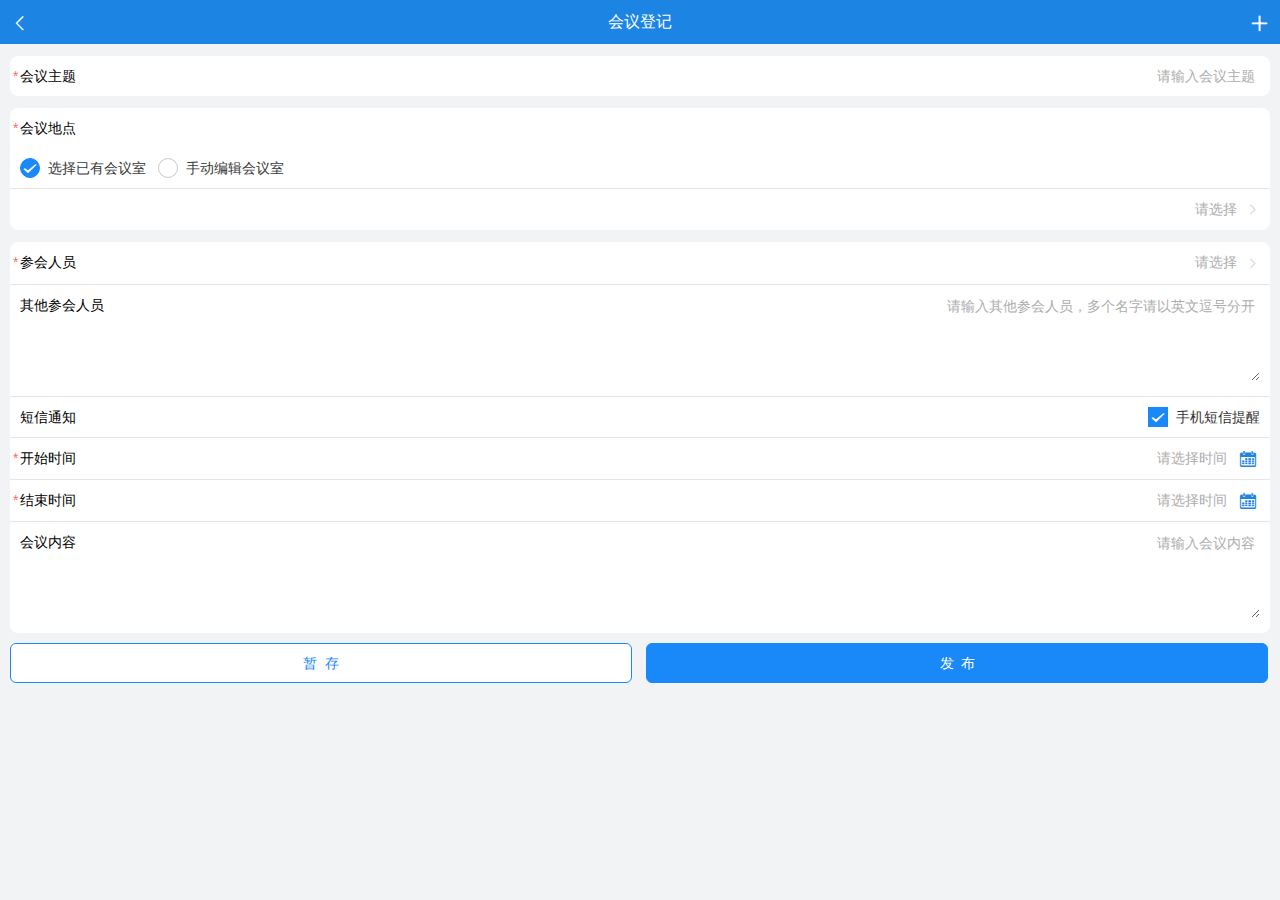
==== commit 6254be18: "." ====
--- a/index.html
+++ b/index.html
@@ -27,6 +27,9 @@
           <span class="iconfont icon-left"></span>
         </div>
         <span>会议登记</span>
+        <div class="nav_btn_right">
+          <span class="iconfont icon-add"></span>
+        </div>
       </div>
     </div>
     <div class="content" v-bind:style="{ height: contentHeight }">
@@ -53,7 +56,6 @@
           </div>
         </div>
         <div class="form_item">
-          <div class="form_label"></div>
           <div class="form_cot" v-if="form.addressType=='old'">
             <my-select v-model="form.addresss" showicon="true" :options="addresss"></my-select>
           </div>
@@ -113,10 +115,11 @@
         </div>
       </div>
       <div class="btns_area">
-        <van-button plain type="info">暂&nbsp;&nbsp;存</van-button>
-        <van-button type="info">发&nbsp;&nbsp;布</van-button>
+        <van-button plain type="info" @click="show">暂&nbsp;&nbsp;存</van-button>
+        <van-button type="info" @click="submit">发&nbsp;&nbsp;布</van-button>
       </div>
     </div>
+    <van-image-preview v-model="showImg" :images="images"></van-image-preview>
   </div>
 </body>
 
@@ -127,9 +130,8 @@
     data: {
       users: [{ label: '马六', value: 4 }, { label: '王五', value: 3 }, { label: '张三', value: 1 }, { label: '李四', value: 2 }],
       addresss: ['会议室1', '会议室2', '会议室3', '会议室4'],
-      showTime: false,
-      showUser: false,
-      timeSelect: '',
+      images: ['img/1.jpg', 'img/2.jpg', 'img/3.jpg', 'img/4.jpg'],
+      showImg: false,
       form: {
         title: '',
         showUser: false,
@@ -157,6 +159,35 @@
       setContentHeight: function () { // 设置滑动高度
         var h = $('.header').height();
         this.contentHeight = (document.documentElement.clientHeight - h) + 'px';
+      },
+      submit: function () {
+        console.log(this.form);
+      },
+      show: function () {
+        // this.showImg = true;
+        // this.$notify({ type: 'primary', message: '通知内容' })
+        this.$dialog.alert({
+          title: '弹窗标题',
+          width: '80%',
+          message: '弹窗内容',
+          className: 'myalert',
+          theme: 'round-button',
+          messageAlign: 'center',
+          showConfirmButton: true,
+          showCancelButton: false,
+          confirmButtonText: '确认',
+          confirmButtonColor: 'rgb(28, 132, 227)',
+          cancelButtonText: '取消',
+          cancelButtonColor: 'rgb(255, 106, 106)',
+
+        }).then(() => {
+          // on confirm
+          console.log('ok');
+        }).catch(() => {
+          // on cancel
+          console.log('cancel');
+        });
+
       }
     }
   })
--- a/css/app.css
+++ b/css/app.css
@@ -28,6 +28,7 @@
 
 .header {
     width: 100%;
+    height: auto;
 }
 
 .header .nav {
@@ -36,7 +37,13 @@
     color: white;
     font-size: 16px;
     line-height: 44px;
+    height: 44px;
+    padding: 0 50px;
     position: relative;
+    white-space: nowrap;
+    text-overflow: ellipsis;
+    overflow: hidden;
+    word-break: break-all;
 }
 
 .content {
@@ -48,25 +55,32 @@
 
 .nav_btn {
     width: 40px;
-    line-height: 32px;
+    height: 44px;
+    line-height: 34px;
     position: absolute;
     font-size: 40px;
     left: 0;
     top: 0;
+    z-index: 99;
 }
 
 .nav_btn span {
     font-size: 20px;
 }
 
-
 .nav_btn_right {
     width: 40px;
-    line-height: 32px;
+    height: 44px;
+    line-height: 34px;
     position: absolute;
     font-size: 40px;
     right: 0;
     top: 0;
+    z-index: 99;
+}
+
+.nav_btn_right span {
+    font-size: 20px;
 }
 
 .card {
@@ -114,19 +128,24 @@
     content: "*";
     left: 3px;
     position: absolute;
-    color: red;
+    color: rgb(255, 106, 106);
 }
 
 .form_cot {
     text-align: right;
     float: left;
-    width: calc(100% - 100px);
+    width: calc(100%);
     padding: 0 10px;
     box-sizing: border-box;
     min-height: 1px;
     line-height: 40px;
     font-size: 14px;
 }
+
+.form_label+.form_cot {
+    width: calc(100% - 100px);
+}
+
 
 .form_cot .msg {
     vertical-align: middle;
--- a/css/iconfont.css
+++ b/css/iconfont.css
@@ -1,10 +1,10 @@
 @font-face {font-family: "iconfont";
-  src: url('iconfont.eot?t=1609897077334'); /* IE9 */
-  src: url('iconfont.eot?t=1609897077334#iefix') format('embedded-opentype'), /* IE6-IE8 */
-  url('[data-uri]') format('woff2'),
-  url('iconfont.woff?t=1609897077334') format('woff'),
-  url('iconfont.ttf?t=1609897077334') format('truetype'), /* chrome, firefox, opera, Safari, Android, iOS 4.2+ */
-  url('iconfont.svg?t=1609897077334#iconfont') format('svg'); /* iOS 4.1- */
+  src: url('iconfont.eot?t=1610591414153'); /* IE9 */
+  src: url('iconfont.eot?t=1610591414153#iefix') format('embedded-opentype'), /* IE6-IE8 */
+  url('[data-uri]') format('woff2'),
+  url('iconfont.woff?t=1610591414153') format('woff'),
+  url('iconfont.ttf?t=1610591414153') format('truetype'), /* chrome, firefox, opera, Safari, Android, iOS 4.2+ */
+  url('iconfont.svg?t=1610591414153#iconfont') format('svg'); /* iOS 4.1- */
 }
 
 .iconfont {
--- a/css/components.css
+++ b/css/components.css
@@ -66,4 +66,8 @@
 
 .cancel span {
     color: #b8b8b8;
+}
+
+.myalert{
+    border-radius: 8px;
 }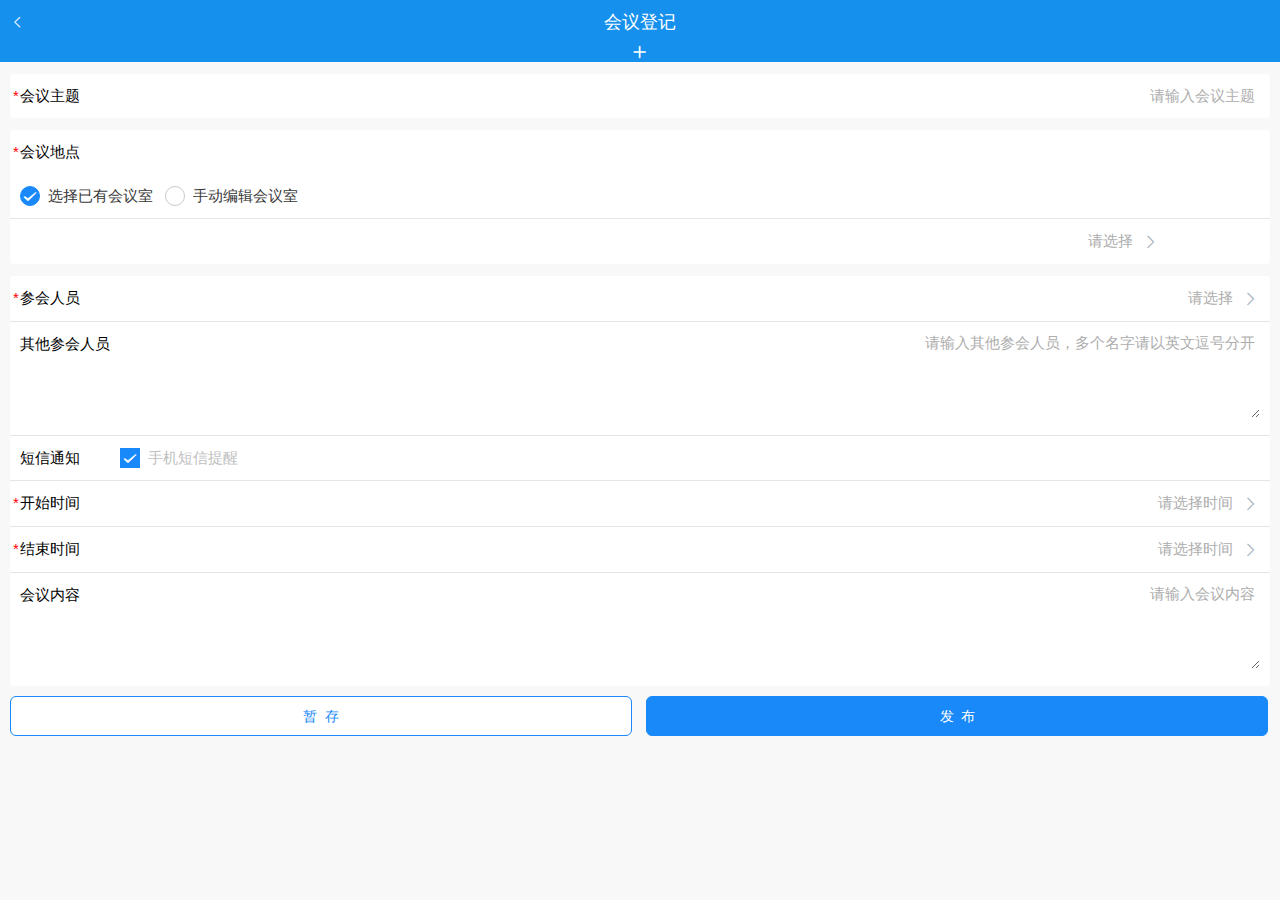
==== commit 691ad00a: "1" ====
--- a/index.html
+++ b/index.html
@@ -12,6 +12,7 @@
   <script type="text/javascript" src="js/vue.js"></script>
   <script type="text/javascript" src="js/vant.min.js"></script>
   <script type="text/javascript" src="js/components.js"></script>
+  <script type="text/javascript" src="js/moment.js"></script>
   <link rel="stylesheet" href="css/vant.css" />
   <link rel="stylesheet" href="css/main.css">
   <link rel="stylesheet" href="css/app.css">
@@ -179,7 +180,6 @@
           confirmButtonColor: 'rgb(28, 132, 227)',
           cancelButtonText: '取消',
           cancelButtonColor: 'rgb(255, 106, 106)',
-
         }).then(() => {
           // on confirm
           console.log('ok');
--- a/css/main.css
+++ b/css/main.css
@@ -205,7 +205,9 @@
     color: rgb(173, 173, 173);
 }
 
-.clear {
+.clear::after {
+    content: "";
+    display: block;
     clear: both;
 }
 
--- a/css/app.css
+++ b/css/app.css
@@ -3,11 +3,7 @@
     color: rgb(56, 56, 56) !important;
 }
 
-.van-cell {
-    padding: 4px 10px;
-}
-
-.van-button {
+.van-button--normal {
     border-radius: 6px;
     height: 40px;
 }
@@ -16,78 +12,56 @@
     margin-top: 8px;
 }
 
-
-.form_cot .van-checkbox {
-    justify-content: flex-end;
-}
-
-
-.form_cot .van-checkbox__label {
-    color: #323232 !important;
-}
-
 .header {
     width: 100%;
-    height: auto;
+    overflow: hidden;
 }
 
 .header .nav {
     text-align: center;
-    background-color: rgb(28, 132, 227);
+    background-color: #1690ed;
     color: white;
-    font-size: 16px;
-    line-height: 44px;
-    height: 44px;
-    padding: 0 50px;
     position: relative;
-    white-space: nowrap;
-    text-overflow: ellipsis;
-    overflow: hidden;
-    word-break: break-all;
+}
+
+.nav>span {
+    display: inline-block;
+    font-size: 18px;
+    line-height: 44px;
 }
 
 .content {
     overflow-y: scroll;
     width: 100%;
-    background-color: #f1f3f4;
+    background-color: #f8f8f8;
     box-sizing: border-box;
 }
 
 .nav_btn {
-    width: 40px;
     height: 44px;
-    line-height: 34px;
     position: absolute;
-    font-size: 40px;
-    left: 0;
     top: 0;
-    z-index: 99;
+    padding: 0 10px;
+    line-height: 44px;
+}
+
+.nav_btn .van-icon {
+    font-size: 24px;
+    vertical-align: middle;
 }
 
 .nav_btn span {
-    font-size: 20px;
-}
-
-.nav_btn_right {
-    width: 40px;
-    height: 44px;
-    line-height: 34px;
-    position: absolute;
-    font-size: 40px;
-    right: 0;
-    top: 0;
-    z-index: 99;
-}
-
-.nav_btn_right span {
-    font-size: 20px;
-}
+    font-size: 15px !important;
+    display: inline-block;
+    vertical-align: middle;
+}
+
 
 .card {
     width: calc(100% - 20px);
     margin: 12px 10px 0 10px;
     background-color: white;
-    border-radius: 8px;
+    border-radius: 4px;
 }
 
 .form_item {
@@ -107,11 +81,11 @@
     box-sizing: border-box;
     min-height: 1px;
     white-space: nowrap;
-    line-height: 40px;
+    line-height: 44px;
 }
 
 .form_item span {
-    font-size: 14px;
+    font-size: 15px;
 }
 
 .form_cot span {
@@ -128,24 +102,19 @@
     content: "*";
     left: 3px;
     position: absolute;
-    color: rgb(255, 106, 106);
+    color: red;
 }
 
 .form_cot {
     text-align: right;
     float: left;
-    width: calc(100%);
+    width: calc(100% - 100px);
     padding: 0 10px;
     box-sizing: border-box;
     min-height: 1px;
-    line-height: 40px;
-    font-size: 14px;
-}
-
-.form_label+.form_cot {
-    width: calc(100% - 100px);
-}
-
+    line-height: 44px;
+    font-size: 15px;
+}
 
 .form_cot .msg {
     vertical-align: middle;
@@ -156,6 +125,10 @@
     content: "";
     display: block;
     clear: both;
+}
+
+.form_cot .input_txt {
+    color: black;
 }
 
 .form_cot>input {
@@ -164,14 +137,14 @@
     text-align: right;
     border: none;
     outline: none;
-    font-size: 14px;
+    font-size: 15px;
 }
 
 .form_cot>textarea {
     text-align: right;
     border: none;
     outline: none;
-    font-size: 14px;
+    font-size: 15px;
     line-height: 18px;
     padding: 12px 5px;
 }
@@ -209,4 +182,95 @@
 
 .btns_area .fullBtn {
     width: 100%;
+}
+
+.top {
+    width: 100%;
+    background-color: white;
+    padding: 10px 20px;
+}
+
+.list_item {
+    padding: 10px;
+}
+
+#my_alert {
+    position: fixed;
+    top: 0;
+    left: 0;
+    bottom: 0;
+    right: 0;
+    background-color: rgba(0, 0, 0, 0.4);
+    z-index: 1000;
+    /* display: none; */
+}
+
+.alert_box {
+    width: 280px;
+    height: auto;
+    background-color: white;
+    border-radius: 8px;
+    padding: 10px 20px;
+    margin: 0 auto;
+    margin-top: 200px;
+    box-shadow: 0 0 10px rgba(0, 0, 0, 0.2);
+}
+
+.alert_title {
+    line-height: 36px;
+    text-align: center;
+}
+
+.alert_title span {
+    font-size: 16px;
+    font-weight: bold;
+}
+
+.alert_cot {
+    padding: 20px 0;
+    text-align: center;
+}
+
+.alert_cot img {
+    width: 50px;
+    height: auto;
+}
+
+.alert_cot p {
+    font-size: 14px;
+    margin-top: 16px;
+}
+
+.search {
+    background-color: #f8f8f8;
+    padding: 8px 12px;
+}
+
+.search .van-cell {
+    border-radius: 40px;
+    line-height: 32px;
+    background-color: #eaeaea;
+}
+
+.footer {
+    position: absolute;
+    bottom: 0;
+    left: 0;
+    width: 100%;
+    height: 48px;
+    background-color: white;
+    border-top: 1px solid #e6e6e6;
+    line-height: 48px;
+}
+
+.footer .footer_left {
+    float: left;
+    height: 48px;
+    padding: 14px 16px;
+}
+
+.footer>.span {
+    height: 48px;
+    display: inline-block;
+    line-height: 48px;
 }--- a/css/iconfont.css
+++ b/css/iconfont.css
@@ -1,10 +1,10 @@
 @font-face {font-family: "iconfont";
-  src: url('iconfont.eot?t=1610591414153'); /* IE9 */
-  src: url('iconfont.eot?t=1610591414153#iefix') format('embedded-opentype'), /* IE6-IE8 */
-  url('[data-uri]') format('woff2'),
-  url('iconfont.woff?t=1610591414153') format('woff'),
-  url('iconfont.ttf?t=1610591414153') format('truetype'), /* chrome, firefox, opera, Safari, Android, iOS 4.2+ */
-  url('iconfont.svg?t=1610591414153#iconfont') format('svg'); /* iOS 4.1- */
+  src: url('iconfont.eot?t=1615361299718'); /* IE9 */
+  src: url('iconfont.eot?t=1615361299718#iefix') format('embedded-opentype'), /* IE6-IE8 */
+  url('[data-uri]') format('woff2'),
+  url('iconfont.woff?t=1615361299718') format('woff'),
+  url('iconfont.ttf?t=1615361299718') format('truetype'), /* chrome, firefox, opera, Safari, Android, iOS 4.2+ */
+  url('iconfont.svg?t=1615361299718#iconfont') format('svg'); /* iOS 4.1- */
 }
 
 .iconfont {
@@ -15,6 +15,46 @@
   -moz-osx-font-smoothing: grayscale;
 }
 
+.icon-lingyongshenqing:before {
+  content: "\e655";
+}
+
+.icon-xiangmu:before {
+  content: "\e6c1";
+}
+
+.icon-danwei:before {
+  content: "\ec1f";
+}
+
+.icon-renyuan:before {
+  content: "\e7e6";
+}
+
+.icon-bianji:before {
+  content: "\e605";
+}
+
+.icon-jianzhu:before {
+  content: "\e6c9";
+}
+
+.icon-shangsanjiao:before {
+  content: "\e607";
+}
+
+.icon-xiasanjiao:before {
+  content: "\e608";
+}
+
+.icon-jiahaozhankai:before {
+  content: "\e639";
+}
+
+.icon-jianhaoshouqi:before {
+  content: "\e63a";
+}
+
 .icon-renyuanbianzhi:before {
   content: "\e645";
 }
--- a/css/components.css
+++ b/css/components.css
@@ -68,6 +68,14 @@
     color: #b8b8b8;
 }
 
-.myalert{
+.myalert {
     border-radius: 8px;
+}
+
+.my_select .iconfont {
+    font-size: 18px !important;
+}
+
+.my_date .iconfont {
+    font-size: 18px !important;
 }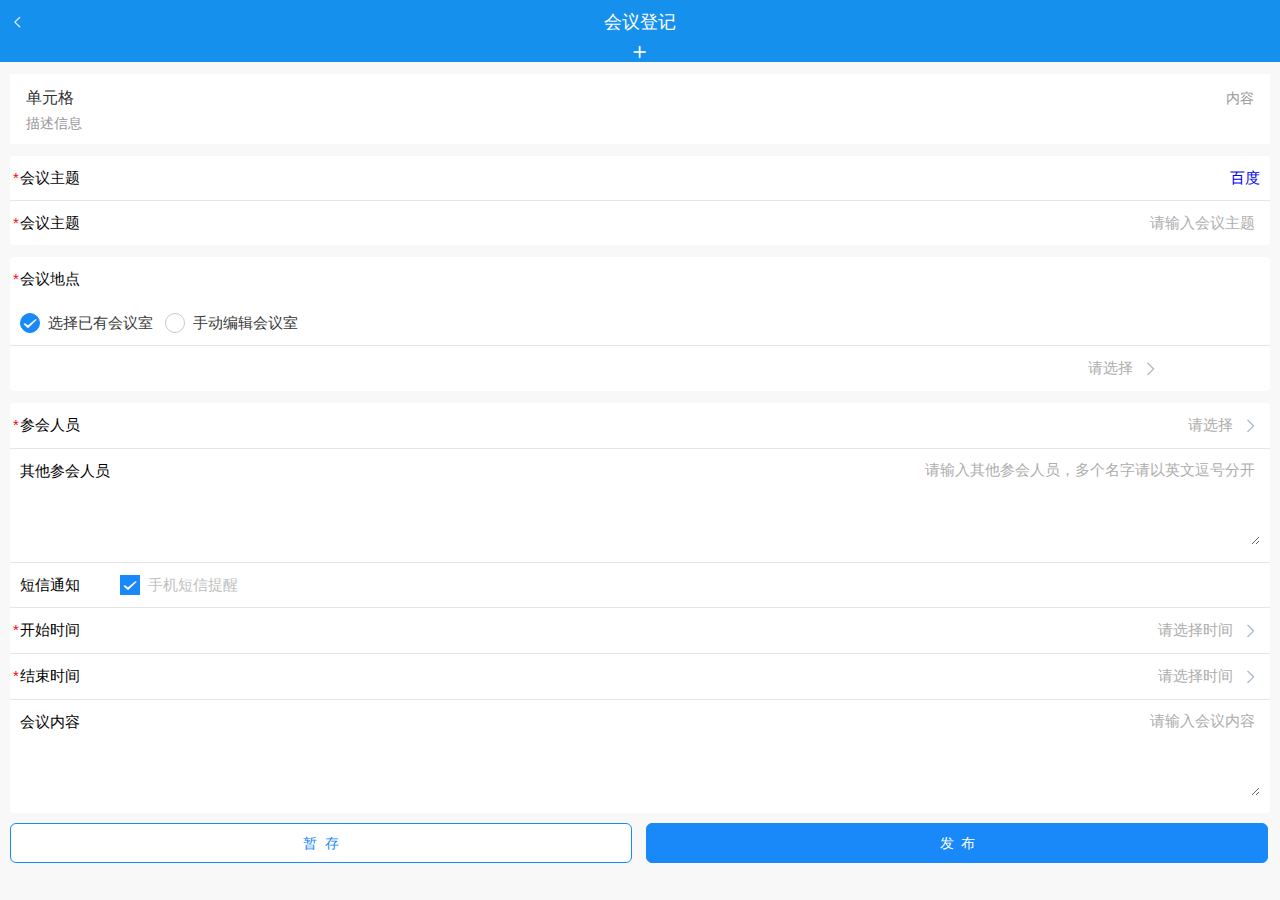
==== commit 0e6a6845: "1" ====
--- a/index.html
+++ b/index.html
@@ -2,22 +2,23 @@
 <html lang="en" dir="ltr">
 
 <head>
-  <meta charset="UTF-8">
+  <meta charset="UTF-8" />
   <title>会议登记</title>
-  <meta name="viewport" content="viewport-fit=cover, width=device-width, initial-scale=1.0, minimum-scale=1.0, maximum-scale=1.0, user-scalable=no">
-  <meta name="format-detection" content="telephone=no">
-  <meta name="msapplication-tap-highlight" content="no">
-  <meta name="theme-color" content="#4e8ef7">
+  <meta name="viewport"
+    content="viewport-fit=cover, width=device-width, initial-scale=1.0, minimum-scale=1.0, maximum-scale=1.0, user-scalable=no" />
+  <meta name="format-detection" content="telephone=no" />
+  <meta name="msapplication-tap-highlight" content="no" />
+  <meta name="theme-color" content="#4e8ef7" />
   <script type="text/javascript" src="js/jquery-3.1.1.min.js"></script>
   <script type="text/javascript" src="js/vue.js"></script>
   <script type="text/javascript" src="js/vant.min.js"></script>
   <script type="text/javascript" src="js/components.js"></script>
   <script type="text/javascript" src="js/moment.js"></script>
   <link rel="stylesheet" href="css/vant.css" />
-  <link rel="stylesheet" href="css/main.css">
-  <link rel="stylesheet" href="css/app.css">
-  <link rel="stylesheet" href="css/iconfont.css">
-  <link rel="stylesheet" href="css/components.css">
+  <link rel="stylesheet" href="css/main.css" />
+  <link rel="stylesheet" href="css/app.css" />
+  <link rel="stylesheet" href="css/iconfont.css" />
+  <link rel="stylesheet" href="css/components.css" />
 </head>
 
 <body>
@@ -35,12 +36,23 @@
     </div>
     <div class="content" v-bind:style="{ height: contentHeight }">
       <div class="card">
+        <van-cell title="单元格" value="内容" size="large" label="描述信息" />
+      </div>
+      <div class="card">
         <div class="form_item">
           <div class="form_label require">
             <span>会议主题</span>
           </div>
           <div class="form_cot">
-            <input v-model="form.title" placeholder="请输入会议主题">
+            <a target="_parent" href="https://www.baidu.com/">百度</a>
+          </div>
+        </div>
+        <div class="form_item">
+          <div class="form_label require">
+            <span>会议主题</span>
+          </div>
+          <div class="form_cot">
+            <input v-model="form.title" placeholder="请输入会议主题" />
           </div>
         </div>
       </div>
@@ -61,7 +73,7 @@
             <my-select v-model="form.addresss" showicon="true" :options="addresss"></my-select>
           </div>
           <div class="form_cot" v-if="form.addressType=='new'">
-            <input v-model="form.addresss" placeholder="请编写会议地点">
+            <input v-model="form.addresss" placeholder="请编写会议地点" />
           </div>
         </div>
       </div>
@@ -127,39 +139,82 @@
 </html>
 <script>
   var vm = new Vue({
-    el: '#page1',
+    el: "#page1",
     data: {
-      users: [{ label: '马六', value: 4 }, { label: '王五', value: 3 }, { label: '张三', value: 1 }, { label: '李四', value: 2 }],
-      addresss: ['会议室1', '会议室2', '会议室3', '会议室4'],
-      images: ['img/1.jpg', 'img/2.jpg', 'img/3.jpg', 'img/4.jpg'],
+      users: [
+        {
+          label: "马六",
+          value: 4,
+        },
+        {
+          label: "王五",
+          value: 3,
+        },
+        {
+          label: "张三",
+          value: 1,
+        },
+        {
+          label: "李四",
+          value: 2,
+        },
+      ],
+      addresss: ["会议室1", "会议室2", "会议室3", "会议室4"],
+      images: ["img/1.jpg", "img/2.jpg", "img/3.jpg", "img/4.jpg"],
       showImg: false,
       form: {
-        title: '',
+        title: "",
         showUser: false,
-        addressType: 'old',
-        addresss: '',
-        userlist: '',
+        addressType: "old",
+        addresss: "",
+        userlist: "",
         duanxin: true,
         startTime: null,
-        endTime: null
-      },
-      contentHeight: 'auto'
+        endTime: null,
+      },
+      contentHeight: "auto",
     },
     created: function () {
+      console.log(window.navigator);
       setTimeout(() => {
         this.setContentHeight();
       }, 0);
+      const key = "abc";
+      const data1 = {
+        [key]: "111",
+      };
+      const arr = [
+        {
+          id: 1,
+          label: "aa",
+        },
+        {
+          id: 2,
+          label: "bb",
+        },
+        {
+          id: 2,
+          label: "bb",
+        },
+        {
+          id: 3,
+          label: "cc",
+        },
+      ];
+      const newArr = new Set(arr);
+      const unique = [...newArr];
     },
     mounted: function () {
       var inst = this;
       window.onresize = function () {
         inst.setContentHeight();
-      }
+      };
     },
     methods: {
-      setContentHeight: function () { // 设置滑动高度
-        var h = $('.header').height();
-        this.contentHeight = (document.documentElement.clientHeight - h) + 'px';
+      setContentHeight: function () {
+        // 设置滑动高度
+        var h = $(".header").height();
+        this.contentHeight = document.documentElement.clientHeight - h + "px";
       },
       submit: function () {
         console.log(this.form);
@@ -167,31 +222,64 @@
       show: function () {
         // this.showImg = true;
         // this.$notify({ type: 'primary', message: '通知内容' })
-        this.$dialog.alert({
-          title: '弹窗标题',
-          width: '80%',
-          message: '弹窗内容',
-          className: 'myalert',
-          theme: 'round-button',
-          messageAlign: 'center',
-          showConfirmButton: true,
-          showCancelButton: false,
-          confirmButtonText: '确认',
-          confirmButtonColor: 'rgb(28, 132, 227)',
-          cancelButtonText: '取消',
-          cancelButtonColor: 'rgb(255, 106, 106)',
-        }).then(() => {
-          // on confirm
-          console.log('ok');
-        }).catch(() => {
-          // on cancel
-          console.log('cancel');
-        });
-
+        this.$dialog
+          .alert({
+            title: "弹窗标题",
+            width: "80%",
+            message: "弹窗内容",
+            className: "myalert",
+            theme: "round-button",
+            messageAlign: "center",
+            showConfirmButton: true,
+            showCancelButton: false,
+            confirmButtonText: "确认",
+            confirmButtonColor: "rgb(28, 132, 227)",
+            cancelButtonText: "取消",
+            cancelButtonColor: "rgb(255, 106, 106)",
+          })
+          .then(() => {
+            // on confirm
+            console.log("ok");
+          })
+          .catch(() => {
+            // on cancel
+            console.log("cancel");
+          });
+      },
+    },
+  });
+
+  let p1 = new Promise((resolve, reject) => {
+    $.ajax({
+      url: 'xxx',
+      data: {},
+      type: 'get',
+      async: false,
+      dataType: "jsonp",
+      jsonp: "callback",
+      success: function (res) {
+        if (res.result != "success") {
+          //ip不一致
+          loginflag = false;
+          alert("请联系管理员进行ip变更!");
+          return;
+        } else {
+          resolve();
+        }
+      },
+      error: function (err) {
+        loginflag = false;
+        alert("请联系管理员进行ip变更!");
+        return;
       }
-    }
+    })
+  })
+
+  Promise.all([p1]).then((result) => {
+    document.getElementById('fm1').submit();           
+  }).catch((error) => {
+    console.log(error)
   })
 </script>
 
-<style scoped>
-</style>+<style scoped></style>